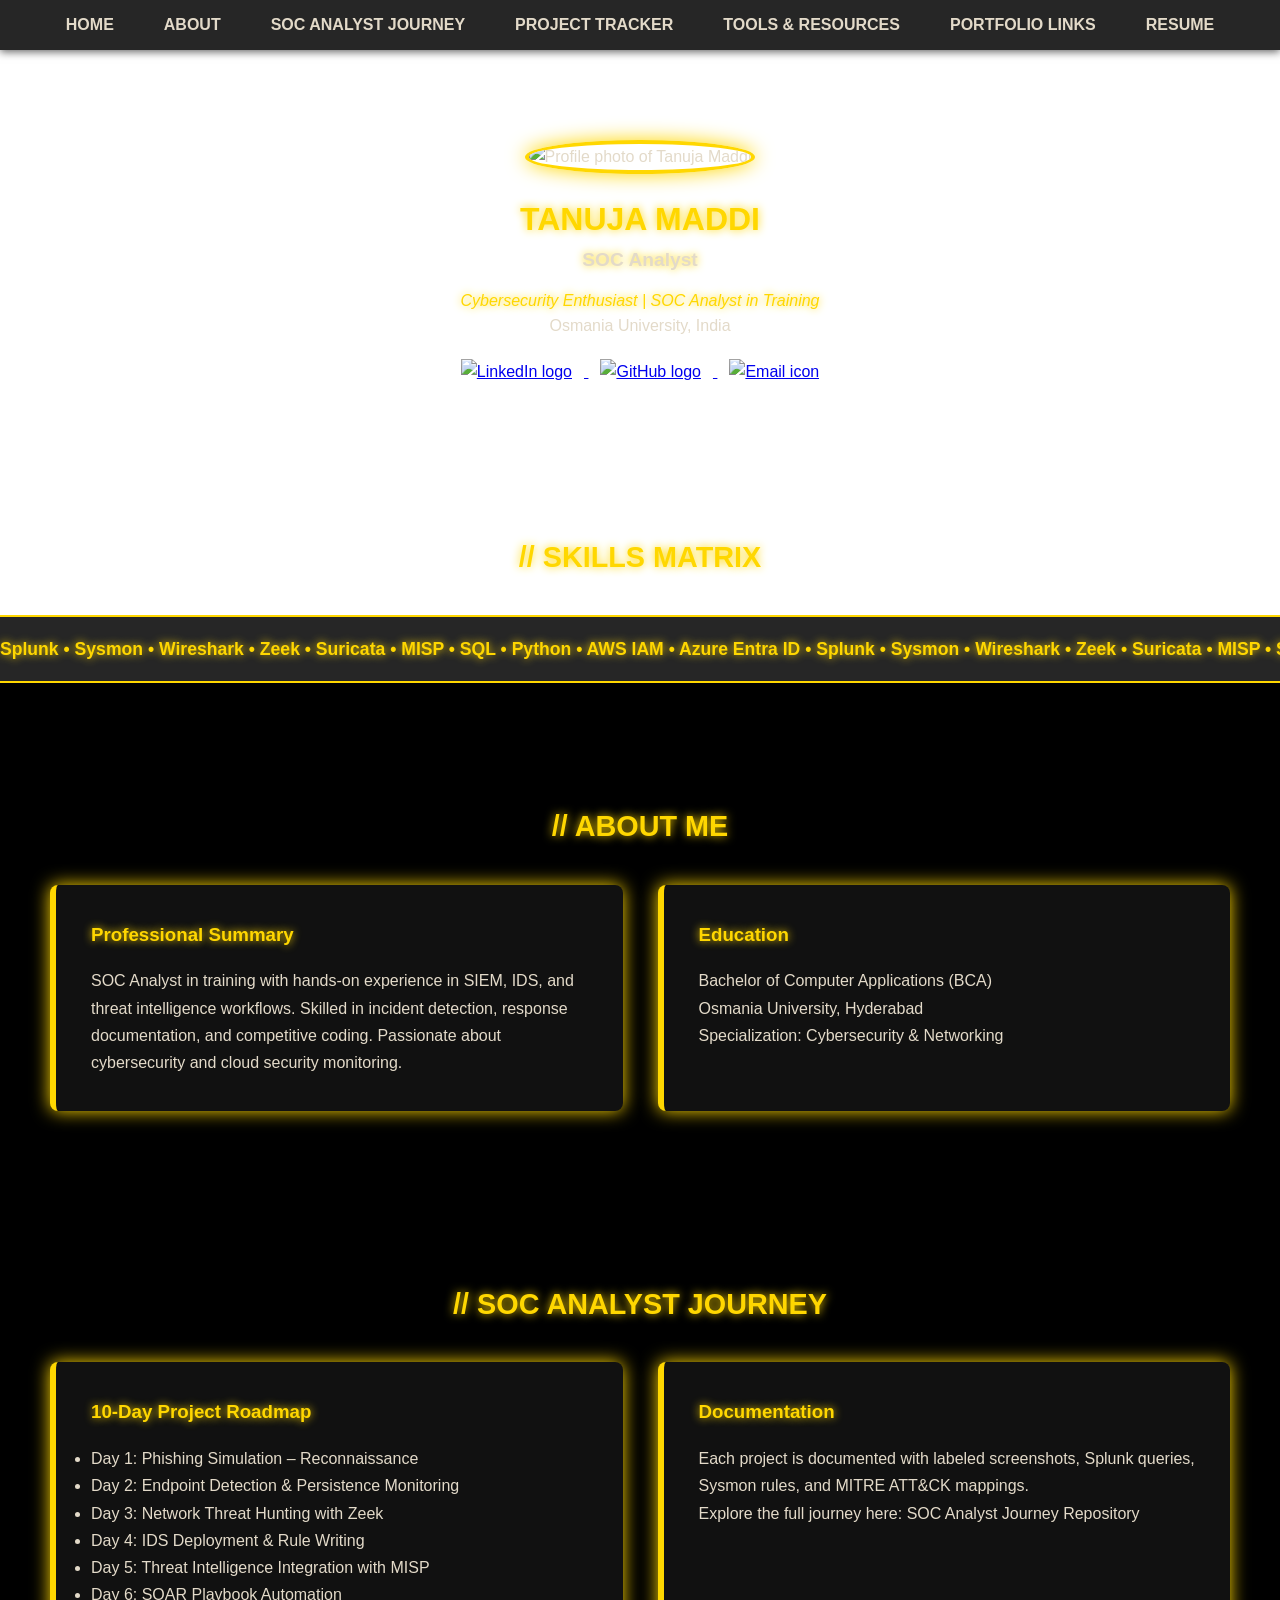
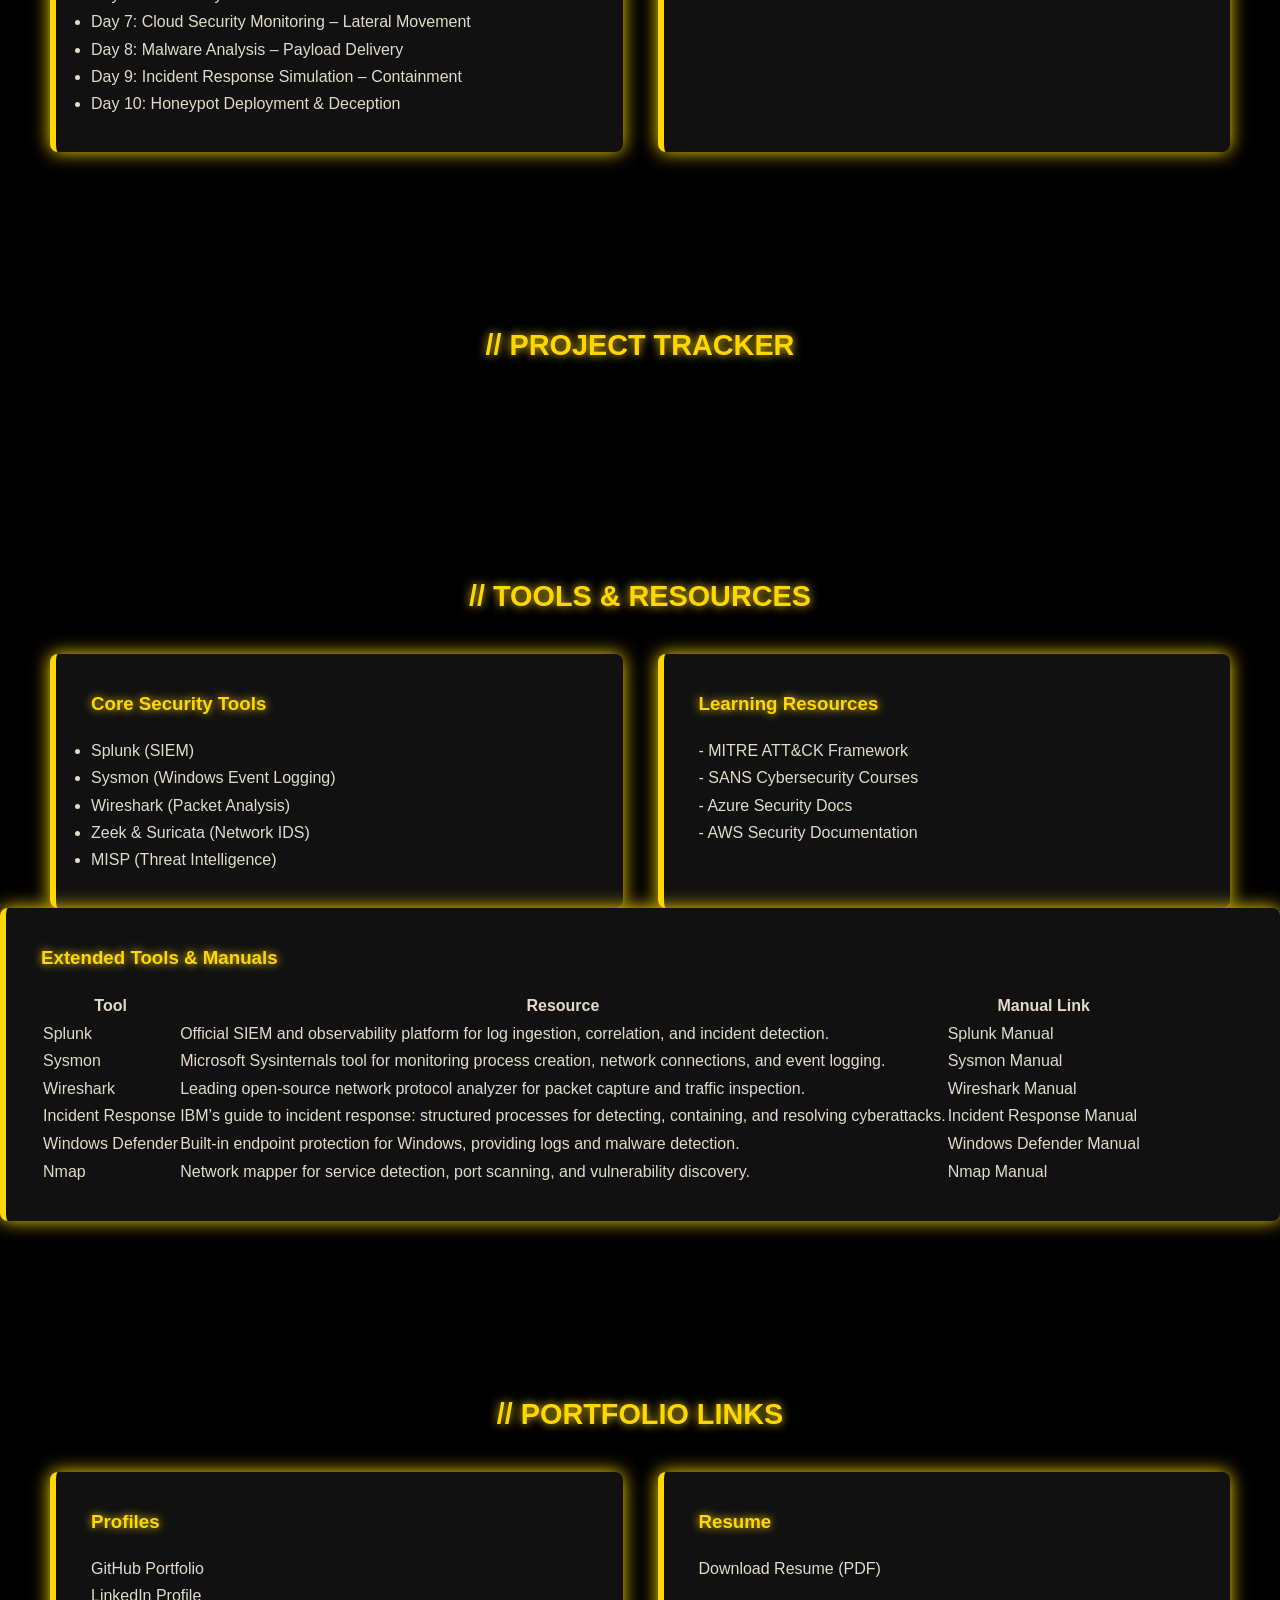
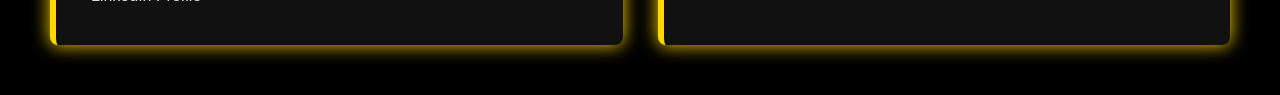
==== index.html @ 49b86548 "Revise tools section and enhance typewriter effect Updated the tools section with new content and im" ====
<!DOCTYPE html>
<html lang="en">
<head>
  <meta charset="UTF-8">
  <title>Tanuja Maddi | SOC Analyst</title>
  <link rel="stylesheet" href="style.css">
</head>

<body>

  <!-- Navigation -->
  <nav>
    <ul>
      <li><a href="#home">HOME</a></li>
      <li><a href="#about">ABOUT</a></li>
      <li><a href="#journey">SOC ANALYST JOURNEY</a></li>
      <li><a href="#projects">PROJECT TRACKER</a></li>
      <li><a href="#tools">TOOLS & RESOURCES</a></li>
      <li><a href="#links">PORTFOLIO LINKS</a></li>
      <li><a href="resume.pdf" target="_blank">RESUME</a></li>
    </ul>
  </nav>

  <!-- Hero / Home Section -->
  <header id="home">
    <div class="hero">
      <img src="profile.jpg" alt="Profile photo of Tanuja Maddi" class="profile-img">
      <h1>TANUJA MADDI</h1>
      <h2 class="typewriter" id="role"></h2>
      <p class="tagline">Cybersecurity Enthusiast | SOC Analyst in Training</p>
      <p>Osmania University, India</p>
      <div class="connect">
        <a href="https://linkedin.com/in/tanuja-reddy-03aa7b38a" target="_blank">
          <img src="linkedin.png" alt="LinkedIn logo" class="icon">
        </a>
        <a href="https://github.com/LetsLearn-08" target="_blank">
          <img src="github.png" alt="GitHub logo" class="icon">
        </a>
        <a href="mailto:madditanujareddy@gmail.com">
          <img src="email.png" alt="Email icon" class="icon">
        </a>
      </div>
    </div>
  </header>

  <!-- Skills News Ticker -->
  <section id="skills">
    <h2>// SKILLS MATRIX</h2>
    <div class="skills-ticker">
      <div class="ticker-content" id="ticker">
        <span>Splunk • Sysmon • Wireshark • Zeek • Suricata • MISP • SQL • Python • AWS IAM • Azure Entra ID • </span>
        <span>Splunk • Sysmon • Wireshark • Zeek • Suricata • MISP • SQL • Python • AWS IAM • Azure Entra ID • </span>
      </div>
    </div>
  </section>

  <!-- About Section -->
  <section id="about">
    <h2>// ABOUT ME</h2>
    <div class="about-grid">
      <div class="about-card">
        <h3>Professional Summary</h3>
        <p>
          SOC Analyst in training with hands-on experience in SIEM, IDS, and threat intelligence workflows. 
          Skilled in incident detection, response documentation, and competitive coding. 
          Passionate about cybersecurity and cloud security monitoring.
        </p>
      </div>
      <div class="about-card">
        <h3>Education</h3>
        <p>
          Bachelor of Computer Applications (BCA)<br>
          Osmania University, Hyderabad<br>
          Specialization: Cybersecurity & Networking
        </p>
      </div>
    </div>
  </section>

  <!-- SOC Analyst Journey -->
  <section id="journey">
    <h2>// SOC ANALYST JOURNEY</h2>
    <div class="about-grid">
      <div class="about-card">
        <h3>10-Day Project Roadmap</h3>
        <ul>
          <li>Day 1: Phishing Simulation – Reconnaissance</li>
          <li>Day 2: Endpoint Detection & Persistence Monitoring</li>
          <li>Day 3: Network Threat Hunting with Zeek</li>
          <li>Day 4: IDS Deployment & Rule Writing</li>
          <li>Day 5: Threat Intelligence Integration with MISP</li>
          <li>Day 6: SOAR Playbook Automation</li>
          <li>Day 7: Cloud Security Monitoring – Lateral Movement</li>
          <li>Day 8: Malware Analysis – Payload Delivery</li>
          <li>Day 9: Incident Response Simulation – Containment</li>
          <li>Day 10: Honeypot Deployment & Deception</li>
        </ul>
      </div>
      <div class="about-card">
        <h3>Documentation</h3>
        <p>
          Each project is documented with labeled screenshots, Splunk queries, Sysmon rules, and MITRE ATT&CK mappings.<br>
          Explore the full journey here:  
          <a href="https://github.com/LetsLearn-08/soc-analyst-journey" target="_blank">SOC Analyst Journey Repository</a>
        </p>
      </div>
    </div>
  </section>

  <!-- Projects Section -->
  <section id="projects">
    <h2>// PROJECT TRACKER</h2>
    <!-- Project cards here (already correct in your version) -->
  </section>

  <section id="tools">
  <h2>// TOOLS & RESOURCES</h2>
  <div class="about-grid">
    <div class="about-card">
      <h3>Core Security Tools</h3>
      <ul>
        <li>Splunk (SIEM)</li>
        <li>Sysmon (Windows Event Logging)</li>
        <li>Wireshark (Packet Analysis)</li>
        <li>Zeek & Suricata (Network IDS)</li>
        <li>MISP (Threat Intelligence)</li>
      </ul>
    </div>
    <div class="about-card">
      <h3>Learning Resources</h3>
      <p>
        - <a href="https://attack.mitre.org/" target="_blank">MITRE ATT&CK Framework</a><br>
        - <a href="https://www.sans.org/cyber-security-courses/" target="_blank">SANS Cybersecurity Courses</a><br>
        - <a href="https://learn.microsoft.com/en-us/azure/security/" target="_blank">Azure Security Docs</a><br>
        - <a href="https://docs.aws.amazon.com/security/" target="_blank">AWS Security Documentation</a>
      </p>
    </div>
  </div>

  <!-- Extended Tools Table -->
  <div class="about-card">
    <h3>Extended Tools & Manuals</h3>
    <table class="tools-table">
      <thead>
        <tr>
          <th>Tool</th>
          <th>Resource</th>
          <th>Manual Link</th>
        </tr>
      </thead>
      <tbody>
        <tr>
          <td><a href="https://www.splunk.com/" target="_blank">Splunk</a></td>
          <td>Official SIEM and observability platform for log ingestion, correlation, and incident detection.</td>
          <td><a href="Splunk_Manual.md" target="_blank">Splunk Manual</a></td>
        </tr>
        <tr>
          <td><a href="https://learn.microsoft.com/en-us/sysinternals/downloads/sysmon" target="_blank">Sysmon</a></td>
          <td>Microsoft Sysinternals tool for monitoring process creation, network connections, and event logging.</td>
          <td><a href="Sysmon_Manual.md" target="_blank">Sysmon Manual</a></td>
        </tr>
        <tr>
          <td><a href="https://www.wireshark.org/" target="_blank">Wireshark</a></td>
          <td>Leading open-source network protocol analyzer for packet capture and traffic inspection.</td>
          <td><a href="Wireshark_Manual.md" target="_blank">Wireshark Manual</a></td>
        </tr>
        <tr>
          <td><a href="https://www.ibm.com/topics/incident-response" target="_blank">Incident Response</a></td>
          <td>IBM’s guide to incident response: structured processes for detecting, containing, and resolving cyberattacks.</td>
          <td><a href="INCIDENT-RESPOND-LABSETUP-MANUAL.md" target="_blank">Incident Response Manual</a></td>
        </tr>
        <tr>
          <td><a href="https://learn.microsoft.com/en-us/windows/security/threat-protection/windows-defender-antivirus/" target="_blank">Windows Defender</a></td>
          <td>Built-in endpoint protection for Windows, providing logs and malware detection.</td>
          <td><a href="docs/WindowsDefender_Manual.md" target="_blank">Windows Defender Manual</a></td>
        </tr>
        <tr>
          <td><a href="https://nmap.org/" target="_blank">Nmap</a></td>
          <td>Network mapper for service detection, port scanning, and vulnerability discovery.</td>
          <td><a href="docs/Nmap_Manual.md" target="_blank">Nmap Manual</a></td>
        </tr>
      </tbody>
    </table>
  </div>
</section>

  <!-- Portfolio Links -->
  <section id="links">
    <h2>// PORTFOLIO LINKS</h2>
    <div class="about-grid">
      <div class="about-card">
        <h3>Profiles</h3>
        <p>
          <a href="https://github.com/LetsLearn-08?tab=repositories" target="_blank">GitHub Portfolio</a><br>
          <a href="https://www.linkedin.com/in/tanuja-reddy-03aa7b38a" target="_blank">LinkedIn Profile</a>
        </p>
      </div>
      <div class="about-card">
        <h3>Resume</h3>
        <p>
          <a href="resume.pdf" target="_blank">Download Resume (PDF)</a>
        </p>
      </div>
    </div>
  </section>

 
<script>
  // Typewriter effect cycling between multiple roles
  const roles = ["SOC Analyst", "Security Analyst"];
  let roleIndex = 0;
  let charIndex = 0;
  const speed = 150; // typing speed in ms
  const eraseSpeed = 80; // erasing speed
  const delayBetweenRoles = 1200; // pause before erasing

  function typeWriter() {
    const roleElement = document.getElementById("role");
    const currentRole = roles[roleIndex];

    if (charIndex < currentRole.length) {
      roleElement.innerHTML += currentRole.charAt(charIndex);
      charIndex++;
      setTimeout(typeWriter, speed);
    } else {
      setTimeout(eraseText, delayBetweenRoles);
    }
  }

  function eraseText() {
    const roleElement = document.getElementById("role");
    const currentRole = roles[roleIndex];

    if (charIndex > 0) {
      roleElement.innerHTML = currentRole.substring(0, charIndex - 1);
      charIndex--;
      setTimeout(eraseText, eraseSpeed);
    } else {
      roleIndex = (roleIndex + 1) % roles.length; // move to next role
      setTimeout(typeWriter, speed);
    }
  }

  window.onload = typeWriter;
</script>

</body>

</html>
---- style.css ----
/* General Reset */
* {
  margin: 0;
  padding: 0;
  box-sizing: border-box;
}

body {
  font-family: 'Poppins', sans-serif;
  background: url('background.png') no-repeat center center fixed;
  background-size: cover;
  color: #E3DAC9; /* silver-white */
  line-height: 1.6;
}

/* Navigation */
nav {
  background-color: rgba(0,0,0,0.85);
  padding: 12px 0;
  position: fixed;
  width: 100%;
  top: 0;
  z-index: 1000;
  box-shadow: 0 2px 8px rgba(0,0,0,0.6);
}

nav ul {
  list-style: none;
  display: flex;
  justify-content: center;
}

nav ul li {
  margin: 0 25px;
}

nav ul li a {
  color: #E3DAC9; /* silver-white links */
  text-decoration: none;
  font-weight: 600;
  transition: color 0.3s, transform 0.3s, text-shadow 0.3s;
}

nav ul li a.active,
nav ul li a:hover {
  color: #FFD700; /* radiant white-gold */
  text-shadow: 0 0 8px #FFD700;
  transform: scale(1.1);
}

/* Buttons */
.btn {
  display: inline-block;
  padding: 12px 24px;
  margin: 10px;
  background-color: #000;
  color: #FFD700; /* white-gold text */
  font-weight: bold;
  text-decoration: none;
  border-radius: 6px;
  transition: all 0.3s ease;
  box-shadow: 0 0 10px rgba(255,215,0,0.6);
}

.btn:hover {
  background-color: #111;
  color: #FFFFFF;
  box-shadow: 0 0 20px #FFD700;
  transform: translateY(-3px);
}

/* Hero Section */
.hero {
  text-align: center;
  padding: 140px 20px 80px;
  animation: fadeIn 1.5s ease-in-out;
}

.profile-img {
  width: 160px;
  border-radius: 50%;
  border: 4px solid #FFD700;
  box-shadow: 0 0 20px #FFD700;
  animation: float 4s ease-in-out infinite;
}

.hero h1 {
  color: #FFD700;
  text-shadow: 0 0 10px #FFD700;
  margin-top: 20px;
}

.typewriter {
  color: #E3DAC9;
  font-size: 1.2em;
  text-shadow: 0 0 8px #FFD700;
}

.tagline {
  font-style: italic;
  color: #FFD700;
  margin-top: 12px;
  text-shadow: 0 0 8px #FFD700;
  animation: fadeInUp 1.2s ease forwards;
}

.connect {
  margin-top: 20px;
}

.connect .icon {
  width: 32px;
  margin: 0 12px;
  transition: transform 0.3s, filter 0.3s;
}

.connect .icon:hover {
  transform: scale(1.3);
  filter: drop-shadow(0 0 8px #FFD700);
}

/* Section Headings */
section h2 {
  color: #FFD700;
  text-align: center;
  margin: 70px 0 35px;
  font-size: 1.8em;
  text-shadow: 0 0 10px #FFD700;
  animation: fadeInDown 1s ease forwards;
}

/* Skills Matrix - News Headline Flow */
.skills-ticker {
  overflow: hidden;
  background-color: rgba(0,0,0,0.85);
  padding: 18px 0;
  border-top: 2px solid #FFD700;
  border-bottom: 2px solid #FFD700;
}

.ticker-content {
  display: inline-block;
  white-space: nowrap;
  font-weight: bold;
  font-size: 1.1em;
  color: #FFD700;
  text-shadow: 0 0 8px #FFD700;
  will-change: transform;
}

/* Section Backgrounds */
#about, #journey, #projects, #tools, #links {
  background-color: #000; /* black panels */
  padding: 50px 0;
}

/* Cards */
.about-grid {
  display: grid;
  grid-template-columns: 1fr 1fr;
  gap: 35px;
  padding: 0 50px;
}

.about-card {
  background-color: #111;
  padding: 35px;
  border-left: 6px solid #FFD700;
  border-radius: 8px;
  box-shadow: 0 0 18px #FFD700;
  animation: fadeInUp 1.2s ease forwards;
}

.about-card h3 {
  color: #FFD700;
  margin-bottom: 18px;
  text-shadow: 0 0 8px #FFD700;
}

.about-card p,
.about-card ul {
  color: #E3DAC9;
  line-height: 1.7;
}

.about-card a {
  color: #E3DAC9; /* silver-white links */
  text-decoration: none;
  transition: color 0.3s, text-shadow 0.3s;
}

.about-card a:hover {
  color: #FFD700;
  text-shadow: 0 0 8px #FFD700;
}

/* Animations */
@keyframes fadeIn {
  from { opacity: 0; }
  to { opacity: 1; }
}

@keyframes fadeInUp {
  from { opacity: 0; transform: translateY(30px); }
  to { opacity: 1; transform: translateY(0); }
}

@keyframes fadeInDown {
  from { opacity: 0; transform: translateY(-30px); }
  to { opacity: 1; transform: translateY(0); }
}

@keyframes float {
  0% { transform: translateY(0); }
  50% { transform: translateY(-12px); }
  100% { transform: translateY(0); }
}
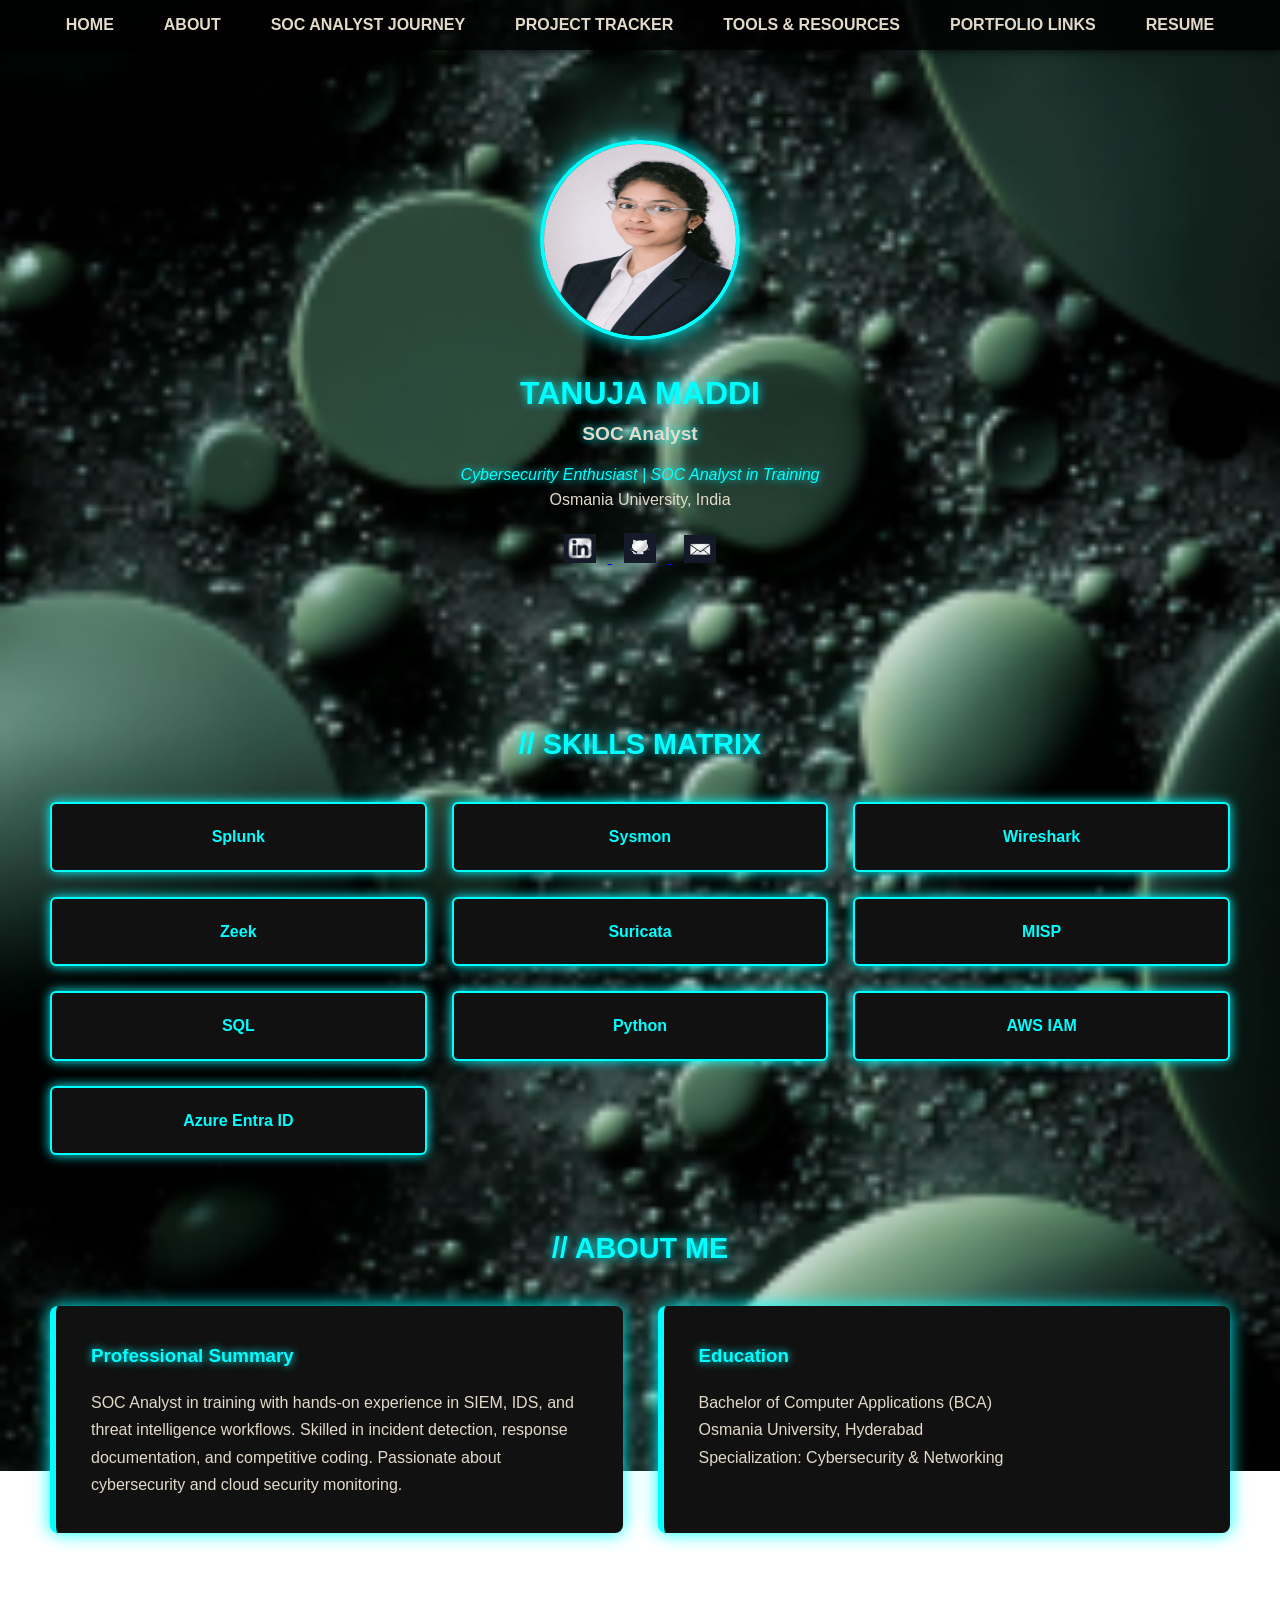
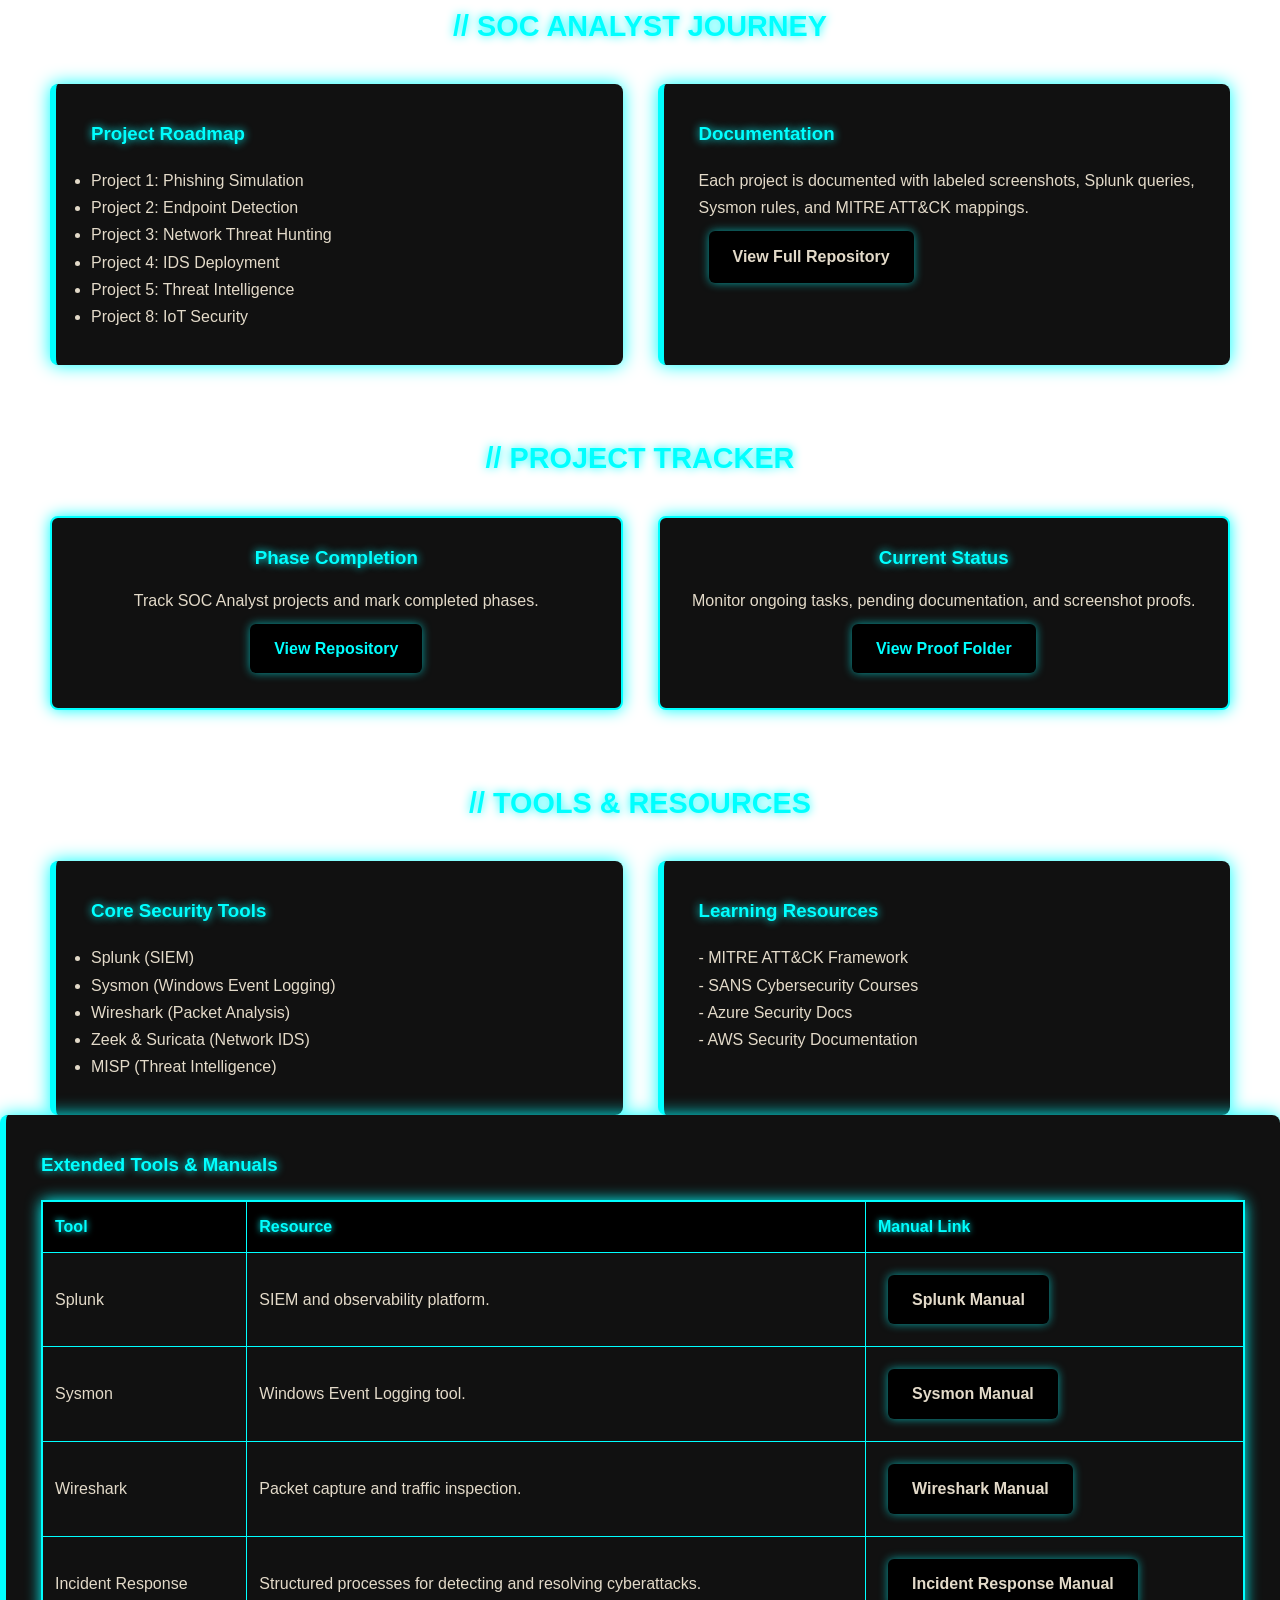
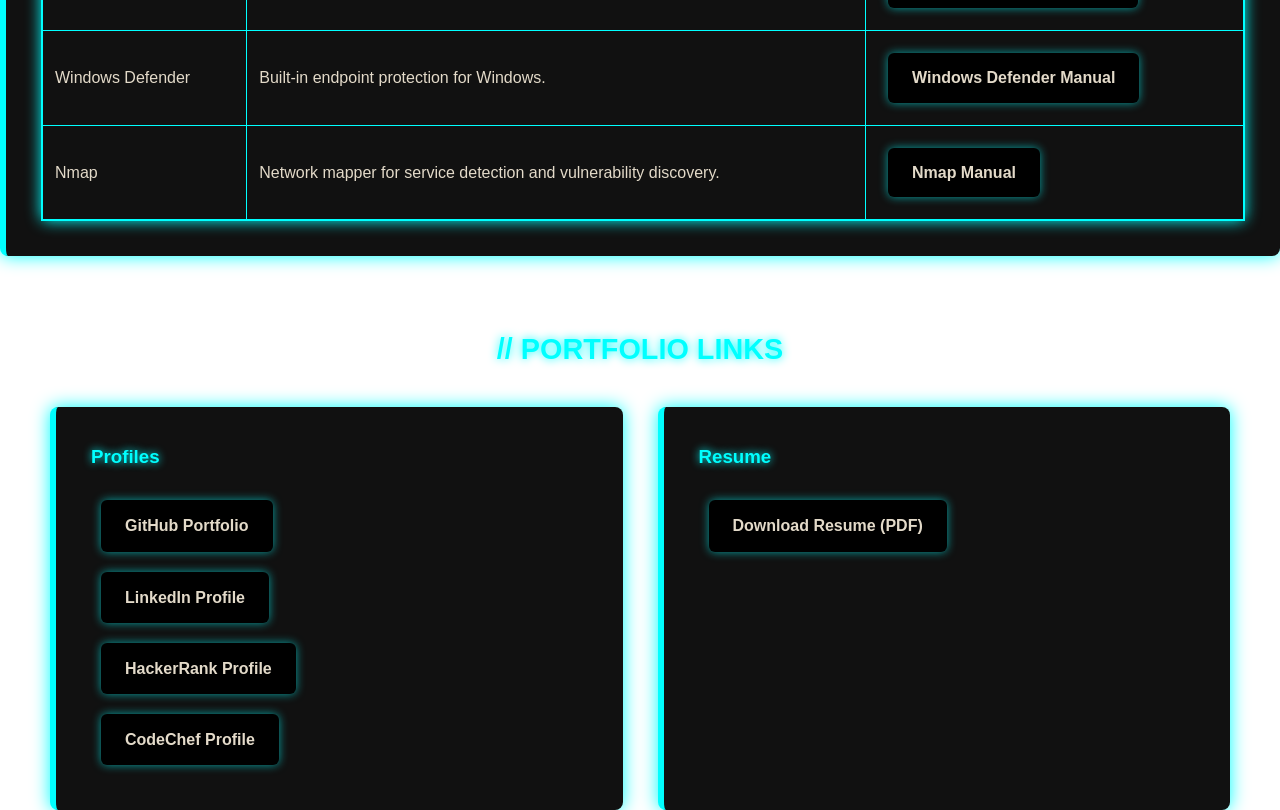
==== commit 27c7881b: "Update index.html" ====
--- a/index.html
+++ b/index.html
@@ -43,14 +43,20 @@
     </div>
   </header>
 
-  <!-- Skills News Ticker -->
+  <!-- Skills Matrix -->
   <section id="skills">
     <h2>// SKILLS MATRIX</h2>
-    <div class="skills-ticker">
-      <div class="ticker-content" id="ticker">
-        <span>Splunk • Sysmon • Wireshark • Zeek • Suricata • MISP • SQL • Python • AWS IAM • Azure Entra ID • </span>
-        <span>Splunk • Sysmon • Wireshark • Zeek • Suricata • MISP • SQL • Python • AWS IAM • Azure Entra ID • </span>
-      </div>
+    <div class="skills-grid">
+      <div class="skill-box">Splunk</div>
+      <div class="skill-box">Sysmon</div>
+      <div class="skill-box">Wireshark</div>
+      <div class="skill-box">Zeek</div>
+      <div class="skill-box">Suricata</div>
+      <div class="skill-box">MISP</div>
+      <div class="skill-box">SQL</div>
+      <div class="skill-box">Python</div>
+      <div class="skill-box">AWS IAM</div>
+      <div class="skill-box">Azure Entra ID</div>
     </div>
   </section>
 
@@ -82,141 +88,147 @@
     <h2>// SOC ANALYST JOURNEY</h2>
     <div class="about-grid">
       <div class="about-card">
-        <h3>10-Day Project Roadmap</h3>
+        <h3>Project Roadmap</h3>
         <ul>
-          <li>Day 1: Phishing Simulation – Reconnaissance</li>
-          <li>Day 2: Endpoint Detection & Persistence Monitoring</li>
-          <li>Day 3: Network Threat Hunting with Zeek</li>
-          <li>Day 4: IDS Deployment & Rule Writing</li>
-          <li>Day 5: Threat Intelligence Integration with MISP</li>
-          <li>Day 6: SOAR Playbook Automation</li>
-          <li>Day 7: Cloud Security Monitoring – Lateral Movement</li>
-          <li>Day 8: Malware Analysis – Payload Delivery</li>
-          <li>Day 9: Incident Response Simulation – Containment</li>
-          <li>Day 10: Honeypot Deployment & Deception</li>
+          <li><a href="https://github.com/LetsLearn-08/soc-analyst-journey/blob/main/project1_phishing.md" target="_blank">Project 1: Phishing Simulation</a></li>
+          <li><a href="https://github.com/LetsLearn-08/soc-analyst-journey/blob/main/project2_sysmon.md" target="_blank">Project 2: Endpoint Detection</a></li>
+          <li><a href="https://github.com/LetsLearn-08/soc-analyst-journey/blob/main/projects/project3_zeek.md" target="_blank">Project 3: Network Threat Hunting</a></li>
+          <li><a href="https://github.com/LetsLearn-08/soc-analyst-journey/blob/main/projects/project4_ids.md" target="_blank">Project 4: IDS Deployment</a></li>
+          <li><a href="https://github.com/LetsLearn-08/soc-analyst-journey/blob/main/projects/project5_threatintel.md" target="_blank">Project 5: Threat Intelligence</a></li>
+          <li><a href="https://github.com/LetsLearn-08/soc-analyst-journey/blob/main/projects/project8_iot.md" target="_blank">Project 8: IoT Security</a></li>
         </ul>
       </div>
       <div class="about-card">
         <h3>Documentation</h3>
         <p>
           Each project is documented with labeled screenshots, Splunk queries, Sysmon rules, and MITRE ATT&CK mappings.<br>
-          Explore the full journey here:  
-          <a href="https://github.com/LetsLearn-08/soc-analyst-journey" target="_blank">SOC Analyst Journey Repository</a>
-        </p>
-      </div>
-    </div>
-  </section>
-
-  <!-- Projects Section -->
+          <a href="https://github.com/LetsLearn-08/soc-analyst-journey" target="_blank" class="btn">View Full Repository</a>
+        </p>
+      </div>
+    </div>
+  </section>
+
+  <!-- Project Tracker -->
   <section id="projects">
     <h2>// PROJECT TRACKER</h2>
-    <!-- Project cards here (already correct in your version) -->
-  </section>
-
+    <div class="project-grid">
+      <div class="project-card">
+        <h3>Phase Completion</h3>
+        <p>Track SOC Analyst projects and mark completed phases.</p>
+        <a href="https://github.com/LetsLearn-08/soc-analyst-journey" target="_blank" class="btn">View Repository</a>
+      </div>
+      <div class="project-card">
+        <h3>Current Status</h3>
+        <p>Monitor ongoing tasks, pending documentation, and screenshot proofs.</p>
+        <a href="https://github.com/LetsLearn-08/soc-analyst-journey/tree/main/proof" target="_blank" class="btn">View Proof Folder</a>
+      </div>
+    </div>
+  </section>
+
+  <!-- Tools & Resources -->
   <section id="tools">
-  <h2>// TOOLS & RESOURCES</h2>
+    <h2>// TOOLS & RESOURCES</h2>
+    <div class="about-grid">
+      <div class="about-card">
+        <h3>Core Security Tools</h3>
+        <ul>
+          <li>Splunk (SIEM)</li>
+          <li>Sysmon (Windows Event Logging)</li>
+          <li>Wireshark (Packet Analysis)</li>
+          <li>Zeek & Suricata (Network IDS)</li>
+          <li>MISP (Threat Intelligence)</li>
+        </ul>
+      </div>
+      <div class="about-card">
+        <h3>Learning Resources</h3>
+        <p>
+          - <a href="https://attack.mitre.org/" target="_blank">MITRE ATT&CK Framework</a><br>
+          - <a href="https://www.sans.org/cyber-security-courses/" target="_blank">SANS Cybersecurity Courses</a><br>
+          - <a href="https://learn.microsoft.com/en-us/azure/security/" target="_blank">Azure Security Docs</a><br>
+          - <a href="https://docs.aws.amazon.com/security/" target="_blank">AWS Security Documentation</a>
+        </p>
+      </div>
+    </div>
+
+    <!-- Extended Tools Table -->
+    <div class="about-card">
+  <h3>Extended Tools & Manuals</h3>
+  <table class="tools-table">
+    <thead>
+      <tr>
+        <th>Tool</th>
+        <th>Resource</th>
+        <th>Manual Link</th>
+      </tr>
+    </thead>
+    <tbody>
+      <tr>
+        <td><a href="https://www.splunk.com/" target="_blank">Splunk</a></td>
+        <td>SIEM and observability platform.</td>
+        <td><a href="Splunk_Manual.md" target="_blank" class="btn">Splunk Manual</a></td>
+      </tr>
+      <tr>
+        <td><a href="https://learn.microsoft.com/en-us/sysinternals/downloads/sysmon" target="_blank">Sysmon</a></td>
+        <td>Windows Event Logging tool.</td>
+        <td><a href="Sysmon_Manual.md" target="_blank" class="btn">Sysmon Manual</a></td>
+      </tr>
+      <tr>
+        <td><a href="https://www.wireshark.org/" target="_blank">Wireshark</a></td>
+        <td>Packet capture and traffic inspection.</td>
+        <td><a href="Wireshark_Manual.md" target="_blank" class="btn">Wireshark Manual</a></td>
+      </tr>
+      <tr>
+        <td><a href="https://www.ibm.com/topics/incident-response" target="_blank">Incident Response</a></td>
+        <td>Structured processes for detecting and resolving cyberattacks.</td>
+        <td><a href="INCIDENT-RESPOND-LABSETUP-MANUAL.md" target="_blank" class="btn">Incident Response Manual</a></td>
+      </tr>
+      <tr>
+        <td><a href="https://learn.microsoft.com/en-us/windows/security/threat-protection/windows-defender-antivirus/" target="_blank">Windows Defender</a></td>
+        <td>Built-in endpoint protection for Windows.</td>
+        <td><a href="docs/WindowsDefender_Manual.md" target="_blank" class="btn">Windows Defender Manual</a></td>
+      </tr>
+      <tr>
+        <td><a href="https://nmap.org/" target="_blank">Nmap</a></td>
+        <td>Network mapper for service detection and vulnerability discovery.</td>
+        <td><a href="docs/Nmap_Manual.md" target="_blank" class="btn">Nmap Manual</a></td>
+      </tr>
+    </tbody>
+  </table>
+</div>
+
+<section id="links">
+  <h2>// PORTFOLIO LINKS</h2>
   <div class="about-grid">
     <div class="about-card">
-      <h3>Core Security Tools</h3>
-      <ul>
-        <li>Splunk (SIEM)</li>
-        <li>Sysmon (Windows Event Logging)</li>
-        <li>Wireshark (Packet Analysis)</li>
-        <li>Zeek & Suricata (Network IDS)</li>
-        <li>MISP (Threat Intelligence)</li>
-      </ul>
+      <h3>Profiles</h3>
+      <p>
+        <a href="https://github.com/LetsLearn-08?tab=repositories" target="_blank" class="btn">GitHub Portfolio</a><br>
+        <a href="https://www.linkedin.com/in/tanuja-reddy-03aa7b38a" target="_blank" class="btn">LinkedIn Profile</a><br>
+        <a href="https://www.hackerrank.com/madditanujareddy" target="_blank" class="btn">HackerRank Profile</a><br>
+        <a href="https://www.codechef.com/users/tanuja_08" target="_blank" class="btn">CodeChef Profile</a>
+      </p>
     </div>
     <div class="about-card">
-      <h3>Learning Resources</h3>
+      <h3>Resume</h3>
       <p>
-        - <a href="https://attack.mitre.org/" target="_blank">MITRE ATT&CK Framework</a><br>
-        - <a href="https://www.sans.org/cyber-security-courses/" target="_blank">SANS Cybersecurity Courses</a><br>
-        - <a href="https://learn.microsoft.com/en-us/azure/security/" target="_blank">Azure Security Docs</a><br>
-        - <a href="https://docs.aws.amazon.com/security/" target="_blank">AWS Security Documentation</a>
+        <a href="resume.pdf" target="_blank" class="btn">Download Resume (PDF)</a>
       </p>
     </div>
-  </div>
-
-  <!-- Extended Tools Table -->
-  <div class="about-card">
-    <h3>Extended Tools & Manuals</h3>
-    <table class="tools-table">
-      <thead>
-        <tr>
-          <th>Tool</th>
-          <th>Resource</th>
-          <th>Manual Link</th>
-        </tr>
-      </thead>
-      <tbody>
-        <tr>
-          <td><a href="https://www.splunk.com/" target="_blank">Splunk</a></td>
-          <td>Official SIEM and observability platform for log ingestion, correlation, and incident detection.</td>
-          <td><a href="Splunk_Manual.md" target="_blank">Splunk Manual</a></td>
-        </tr>
-        <tr>
-          <td><a href="https://learn.microsoft.com/en-us/sysinternals/downloads/sysmon" target="_blank">Sysmon</a></td>
-          <td>Microsoft Sysinternals tool for monitoring process creation, network connections, and event logging.</td>
-          <td><a href="Sysmon_Manual.md" target="_blank">Sysmon Manual</a></td>
-        </tr>
-        <tr>
-          <td><a href="https://www.wireshark.org/" target="_blank">Wireshark</a></td>
-          <td>Leading open-source network protocol analyzer for packet capture and traffic inspection.</td>
-          <td><a href="Wireshark_Manual.md" target="_blank">Wireshark Manual</a></td>
-        </tr>
-        <tr>
-          <td><a href="https://www.ibm.com/topics/incident-response" target="_blank">Incident Response</a></td>
-          <td>IBM’s guide to incident response: structured processes for detecting, containing, and resolving cyberattacks.</td>
-          <td><a href="INCIDENT-RESPOND-LABSETUP-MANUAL.md" target="_blank">Incident Response Manual</a></td>
-        </tr>
-        <tr>
-          <td><a href="https://learn.microsoft.com/en-us/windows/security/threat-protection/windows-defender-antivirus/" target="_blank">Windows Defender</a></td>
-          <td>Built-in endpoint protection for Windows, providing logs and malware detection.</td>
-          <td><a href="docs/WindowsDefender_Manual.md" target="_blank">Windows Defender Manual</a></td>
-        </tr>
-        <tr>
-          <td><a href="https://nmap.org/" target="_blank">Nmap</a></td>
-          <td>Network mapper for service detection, port scanning, and vulnerability discovery.</td>
-          <td><a href="docs/Nmap_Manual.md" target="_blank">Nmap Manual</a></td>
-        </tr>
-      </tbody>
-    </table>
   </div>
 </section>
-
-  <!-- Portfolio Links -->
-  <section id="links">
-    <h2>// PORTFOLIO LINKS</h2>
-    <div class="about-grid">
-      <div class="about-card">
-        <h3>Profiles</h3>
-        <p>
-          <a href="https://github.com/LetsLearn-08?tab=repositories" target="_blank">GitHub Portfolio</a><br>
-          <a href="https://www.linkedin.com/in/tanuja-reddy-03aa7b38a" target="_blank">LinkedIn Profile</a>
-        </p>
-      </div>
-      <div class="about-card">
-        <h3>Resume</h3>
-        <p>
-          <a href="resume.pdf" target="_blank">Download Resume (PDF)</a>
-        </p>
-      </div>
-    </div>
-  </section>
-
- 
 <script>
-  // Typewriter effect cycling between multiple roles
-  const roles = ["SOC Analyst", "Security Analyst"];
+  const roles = ["SOC Analyst", "Security Analyst", "Threat Hunter"];
   let roleIndex = 0;
   let charIndex = 0;
-  const speed = 150; // typing speed in ms
-  const eraseSpeed = 80; // erasing speed
+  const speed = 150;       // typing speed in ms
+  const eraseSpeed = 80;   // erasing speed in ms
   const delayBetweenRoles = 1200; // pause before erasing
 
   function typeWriter() {
     const roleElement = document.getElementById("role");
     const currentRole = roles[roleIndex];
+
+    if (charIndex === 0) roleElement.innerHTML = ""; // clear before typing
 
     if (charIndex < currentRole.length) {
       roleElement.innerHTML += currentRole.charAt(charIndex);
@@ -241,9 +253,7 @@
     }
   }
 
-  window.onload = typeWriter;
+  document.addEventListener("DOMContentLoaded", typeWriter);
 </script>
-
 </body>
-
 </html>
--- a/style.css
+++ b/style.css
@@ -5,11 +5,12 @@
   box-sizing: border-box;
 }
 
+/* Body */
 body {
   font-family: 'Poppins', sans-serif;
   background: url('background.png') no-repeat center center fixed;
   background-size: cover;
-  color: #E3DAC9; /* silver-white */
+  color: #E3DAC9;
   line-height: 1.6;
 }
 
@@ -23,29 +24,206 @@
   z-index: 1000;
   box-shadow: 0 2px 8px rgba(0,0,0,0.6);
 }
-
 nav ul {
   list-style: none;
   display: flex;
   justify-content: center;
 }
-
-nav ul li {
-  margin: 0 25px;
-}
-
+nav ul li { margin: 0 25px; }
 nav ul li a {
-  color: #E3DAC9; /* silver-white links */
+  color: #E3DAC9;
   text-decoration: none;
   font-weight: 600;
   transition: color 0.3s, transform 0.3s, text-shadow 0.3s;
 }
-
 nav ul li a.active,
 nav ul li a:hover {
-  color: #FFD700; /* radiant white-gold */
-  text-shadow: 0 0 8px #FFD700;
+  color: #00FFFF;
+  text-shadow: 0 0 8px #00FFFF;
   transform: scale(1.1);
+}
+
+/* Hero Section */
+.hero {
+  text-align: center;
+  padding: 140px 20px 80px;
+  animation: fadeIn 1.5s ease-in-out;
+}
+.profile-img {
+  width: 200px;
+  height: 200px;
+  border-radius: 50%; /* perfect circle */
+  border: 4px solid #00FFFF;
+  box-shadow: 0 0 20px #00FFFF;
+  animation: float 4s ease-in-out infinite;
+}
+.hero h1 {
+  color: #00FFFF;
+  text-shadow: 0 0 10px #00FFFF;
+  margin-top: 20px;
+}
+.typewriter {
+  color: #E3DAC9;
+  font-size: 1.2em;
+  text-shadow: 0 0 8px #00FFFF;
+}
+.tagline {
+  font-style: italic;
+  color: #00FFFF;
+  margin-top: 12px;
+  text-shadow: 0 0 8px #00FFFF;
+  animation: fadeInUp 1.2s ease forwards;
+}
+.connect { margin-top: 20px; }
+.connect .icon {
+  width: 32px;
+  margin: 0 12px;
+  transition: transform 0.3s, filter 0.3s;
+}
+.connect .icon:hover {
+  transform: scale(1.3);
+  filter: drop-shadow(0 0 8px #00FFFF);
+}
+
+/* Section Headings */
+section h2 {
+  color: #00FFFF;
+  text-align: center;
+  margin: 70px 0 35px;
+  font-size: 1.8em;
+  text-shadow: 0 0 10px #00FFFF;
+  animation: fadeInDown 1s ease forwards;
+}
+
+/* Skills Matrix Grid */
+.skills-grid {
+  display: grid;
+  grid-template-columns: repeat(3, 1fr);
+  gap: 25px;
+  padding: 0 50px;
+}
+.skill-box {
+  background-color: #111;
+  border: 2px solid #00FFFF;
+  border-radius: 6px;
+  padding: 20px;
+  text-align: center;
+  color: #00FFFF;
+  font-weight: bold;
+  box-shadow: 0 0 12px #00FFFF;
+  transition: transform 0.3s, box-shadow 0.3s;
+}
+.skill-box:hover {
+  transform: scale(1.05);
+  box-shadow: 0 0 20px #00FFFF;
+}
+
+/* Cards */
+.about-grid {
+  display: grid;
+  grid-template-columns: 1fr 1fr;
+  gap: 35px;
+  padding: 0 50px;
+}
+.about-card {
+  background-color: #111;
+  padding: 35px;
+  border-left: 6px solid #00FFFF;
+  border-radius: 8px;
+  box-shadow: 0 0 18px #00FFFF;
+  animation: fadeInUp 1.2s ease forwards, pulseGlow 3s ease-in-out infinite;
+}
+.about-card h3 {
+  color: #00FFFF;
+  margin-bottom: 18px;
+  text-shadow: 0 0 8px #00FFFF;
+}
+.about-card p,
+.about-card ul {
+  color: #E3DAC9;
+  line-height: 1.7;
+}
+.about-card a {
+  color: #E3DAC9;
+  text-decoration: none;
+  transition: color 0.3s, text-shadow 0.3s;
+}
+.about-card a:hover {
+  color: #00FFFF;
+  text-shadow: 0 0 8px #00FFFF;
+}
+
+/* Tools Table */
+.tools-table {
+  width: 100%;
+  border-collapse: collapse;
+  margin-top: 20px;
+  color: #E3DAC9;
+  border: 2px solid #00FFFF;
+  box-shadow: 0 0 15px #00FFFF;
+  border-radius: 6px;
+  animation: pulseGlow 3s ease-in-out infinite;
+}
+.tools-table th, .tools-table td {
+  border: 1px solid #00FFFF;
+  padding: 12px;
+  text-align: left;
+}
+.tools-table th {
+  background-color: #000;
+  color: #00FFFF;
+  text-shadow: 0 0 6px #00FFFF;
+}
+.tools-table tr:nth-child(even) {
+  background-color: #111;
+}
+.tools-table a {
+  color: #E3DAC9;
+  text-decoration: none;
+  transition: color 0.3s, text-shadow 0.3s;
+}
+.tools-table a:hover {
+  color: #00FFFF;
+  text-shadow: 0 0 6px #00FFFF;
+}
+.tools-table tr:hover {
+  background-color: #222;
+  box-shadow: 0 0 12px #00FFFF;
+  transition: 0.3s ease;
+}
+.tools-table tr {
+  opacity: 0;
+  transform: translateY(15px);
+  animation: fadeInUp 0.8s ease forwards;
+}
+.tools-table tr:nth-child(even) { animation-delay: 0.2s; }
+.tools-table tr:nth-child(odd) { animation-delay: 0.4s; }
+
+/* Project Tracker Cards */
+.project-grid {
+  display: grid;
+  grid-template-columns: 1fr 1fr;
+  gap: 35px;
+  padding: 0 50px;
+}
+.project-card {
+  background-color: #111;
+  padding: 25px;
+  border: 2px solid #00FFFF;
+  border-radius: 8px;
+  box-shadow: 0 0 15px #00FFFF;
+  text-align: center;
+  color: #E3DAC9;
+  transition: transform 0.3s, box-shadow 0.3s;
+}
+.project-card h3 {
+  color: #00FFFF;
+  margin-bottom: 15px;
+  text-shadow: 0 0 8px #00FFFF;
+}
+.project-card:hover {
+  transform: scale(1.05);
+  box-shadow: 0 0 25px #00FFFF;
 }
 
 /* Buttons */
@@ -54,144 +232,18 @@
   padding: 12px 24px;
   margin: 10px;
   background-color: #000;
-  color: #FFD700; /* white-gold text */
+  color: #00FFFF;
   font-weight: bold;
   text-decoration: none;
   border-radius: 6px;
   transition: all 0.3s ease;
-  box-shadow: 0 0 10px rgba(255,215,0,0.6);
-}
-
+  box-shadow: 0 0 10px rgba(0,255,255,0.6);
+}
 .btn:hover {
   background-color: #111;
   color: #FFFFFF;
-  box-shadow: 0 0 20px #FFD700;
+  box-shadow: 0 0 20px #00FFFF;
   transform: translateY(-3px);
-}
-
-/* Hero Section */
-.hero {
-  text-align: center;
-  padding: 140px 20px 80px;
-  animation: fadeIn 1.5s ease-in-out;
-}
-
-.profile-img {
-  width: 160px;
-  border-radius: 50%;
-  border: 4px solid #FFD700;
-  box-shadow: 0 0 20px #FFD700;
-  animation: float 4s ease-in-out infinite;
-}
-
-.hero h1 {
-  color: #FFD700;
-  text-shadow: 0 0 10px #FFD700;
-  margin-top: 20px;
-}
-
-.typewriter {
-  color: #E3DAC9;
-  font-size: 1.2em;
-  text-shadow: 0 0 8px #FFD700;
-}
-
-.tagline {
-  font-style: italic;
-  color: #FFD700;
-  margin-top: 12px;
-  text-shadow: 0 0 8px #FFD700;
-  animation: fadeInUp 1.2s ease forwards;
-}
-
-.connect {
-  margin-top: 20px;
-}
-
-.connect .icon {
-  width: 32px;
-  margin: 0 12px;
-  transition: transform 0.3s, filter 0.3s;
-}
-
-.connect .icon:hover {
-  transform: scale(1.3);
-  filter: drop-shadow(0 0 8px #FFD700);
-}
-
-/* Section Headings */
-section h2 {
-  color: #FFD700;
-  text-align: center;
-  margin: 70px 0 35px;
-  font-size: 1.8em;
-  text-shadow: 0 0 10px #FFD700;
-  animation: fadeInDown 1s ease forwards;
-}
-
-/* Skills Matrix - News Headline Flow */
-.skills-ticker {
-  overflow: hidden;
-  background-color: rgba(0,0,0,0.85);
-  padding: 18px 0;
-  border-top: 2px solid #FFD700;
-  border-bottom: 2px solid #FFD700;
-}
-
-.ticker-content {
-  display: inline-block;
-  white-space: nowrap;
-  font-weight: bold;
-  font-size: 1.1em;
-  color: #FFD700;
-  text-shadow: 0 0 8px #FFD700;
-  will-change: transform;
-}
-
-/* Section Backgrounds */
-#about, #journey, #projects, #tools, #links {
-  background-color: #000; /* black panels */
-  padding: 50px 0;
-}
-
-/* Cards */
-.about-grid {
-  display: grid;
-  grid-template-columns: 1fr 1fr;
-  gap: 35px;
-  padding: 0 50px;
-}
-
-.about-card {
-  background-color: #111;
-  padding: 35px;
-  border-left: 6px solid #FFD700;
-  border-radius: 8px;
-  box-shadow: 0 0 18px #FFD700;
-  animation: fadeInUp 1.2s ease forwards;
-}
-
-.about-card h3 {
-  color: #FFD700;
-  margin-bottom: 18px;
-  text-shadow: 0 0 8px #FFD700;
-}
-
-.about-card p,
-.about-card ul {
-  color: #E3DAC9;
-  line-height: 1.7;
-}
-
-.about-card a {
-  color: #E3DAC9; /* silver-white links */
-  text-decoration: none;
-  transition: color 0.3s, text-shadow 0.3s;
-}
-
-.about-card a:hover {
-  color: #FFD700;
-  text-shadow: 0 0 8px #FFD700;
 }
 
 /* Animations */
@@ -199,20 +251,76 @@
   from { opacity: 0; }
   to { opacity: 1; }
 }
-
 @keyframes fadeInUp {
   from { opacity: 0; transform: translateY(30px); }
   to { opacity: 1; transform: translateY(0); }
 }
-
 @keyframes fadeInDown {
   from { opacity: 0; transform: translateY(-30px); }
   to { opacity: 1; transform: translateY(0); }
 }
-
 @keyframes float {
   0% { transform: translateY(0); }
   50% { transform: translateY(-12px); }
   100% { transform: translateY(0); }
 }
 
+/* Pulsing glow animation for Tools table */
+@keyframes pulseGlow {
+  0%   { box-shadow: 0 0 10px #00FFFF; }
+  50%  { box-shadow: 0 0 25px #00FFFF; }
+  100% { box-shadow: 0 0 10px #00FFFF; }
+}
+
+.tools-table {
+  width: 100%;
+  border-collapse: collapse;
+  margin-top: 20px;
+  color: #E3DAC9; /* silver-white text */
+  border: 2px solid #00FFFF; /* bright teal border */
+  border-radius: 6px;
+  animation: pulseGlow 3s ease-in-out infinite; /* pulsing glow */
+}
+
+.tools-table th, .tools-table td {
+  border: 1px solid #00FFFF;
+  padding: 12px;
+  text-align: left;
+}
+
+.tools-table th {
+  background-color: #000;
+  color: #00FFFF;
+  text-shadow: 0 0 6px #00FFFF;
+}
+
+.tools-table tr:nth-child(even) {
+  background-color: #111;
+}
+
+.tools-table a {
+  color: #E3DAC9;
+  text-decoration: none;
+  transition: color 0.3s, text-shadow 0.3s;
+}
+
+.tools-table a:hover {
+  color: #00FFFF;
+  text-shadow: 0 0 6px #00FFFF;
+}
+
+/* Row hover glow effect */
+.tools-table tr:hover {
+  background-color: #222;
+  box-shadow: 0 0 12px #00FFFF;
+  transition: 0.3s ease;
+}
+
+/* Fade-in animation for rows */
+.tools-table tr {
+  opacity: 0;
+  transform: translateY(15px);
+  animation: fadeInUp 0.8s ease forwards;
+}
+.tools-table tr:nth-child(even) { animation-delay: 0.2s; }
+.tools-table tr:nth-child(odd) { animation-delay: 0.4s; }
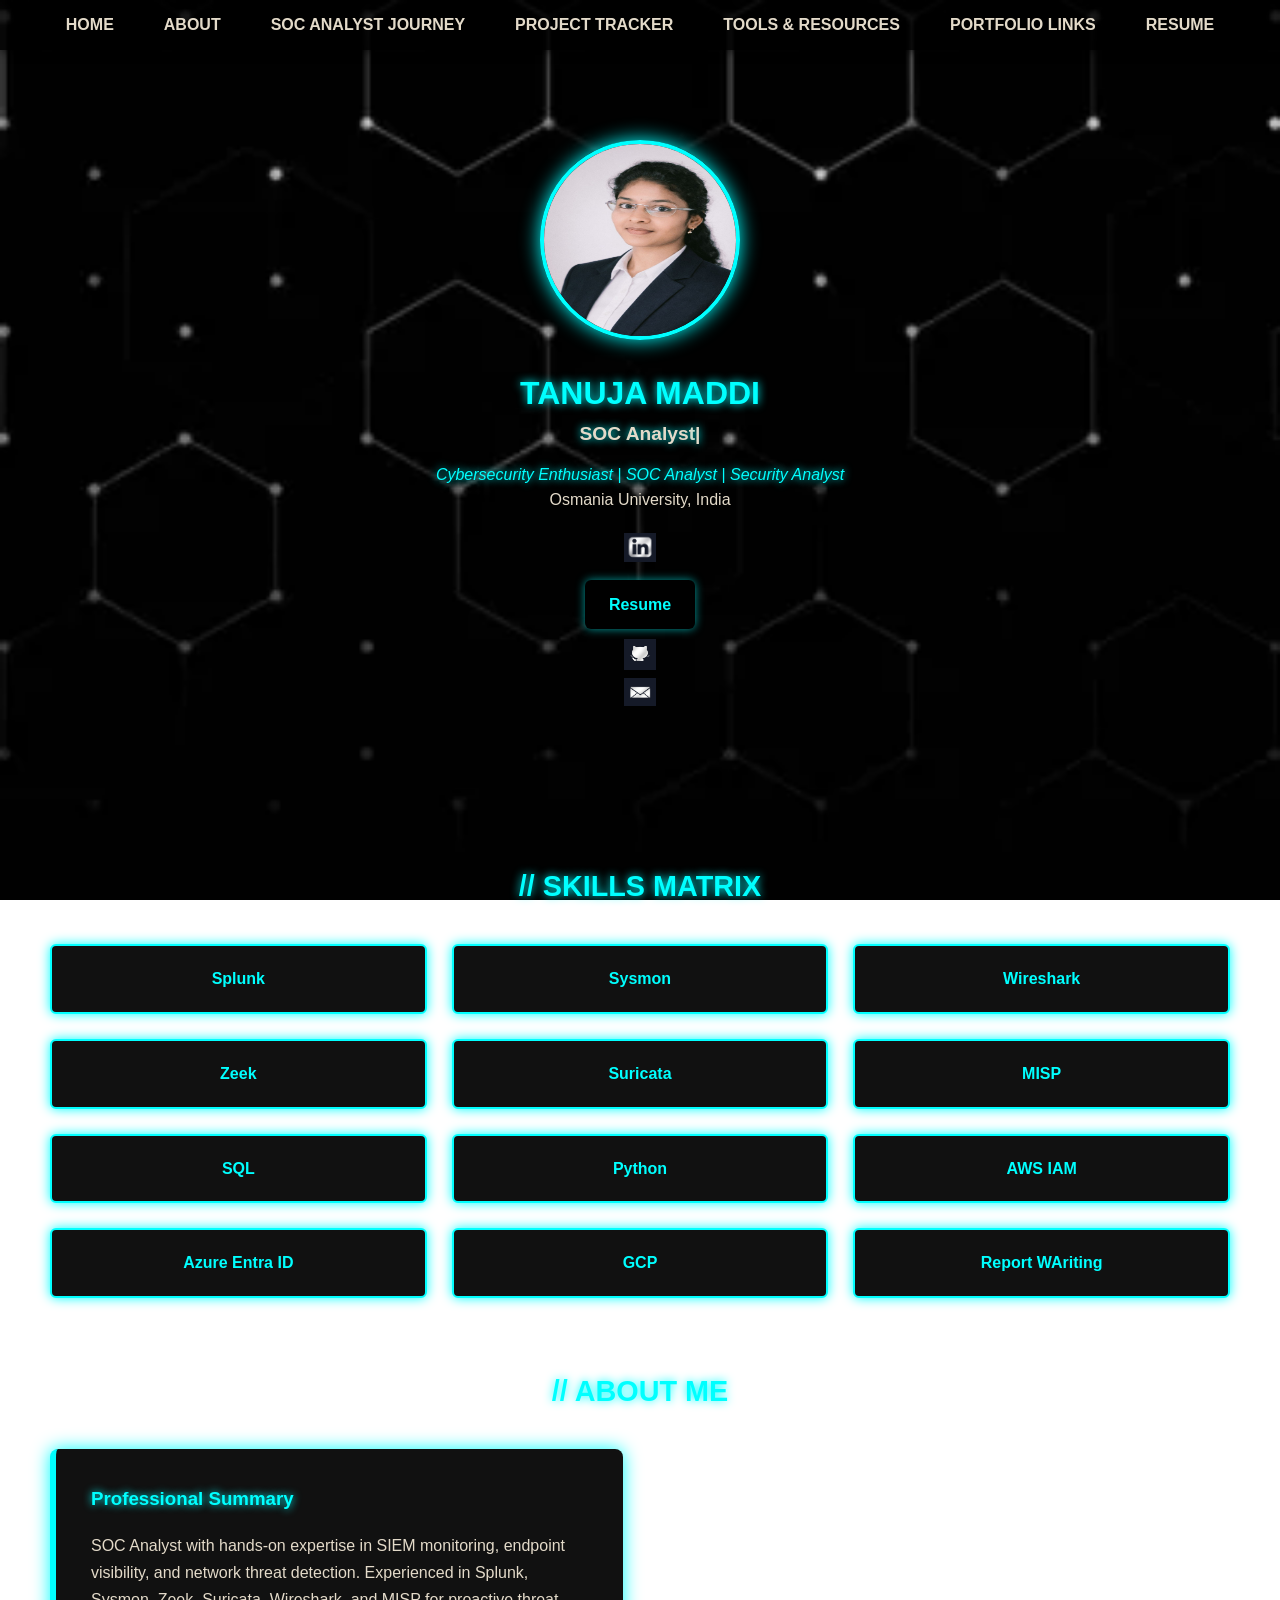
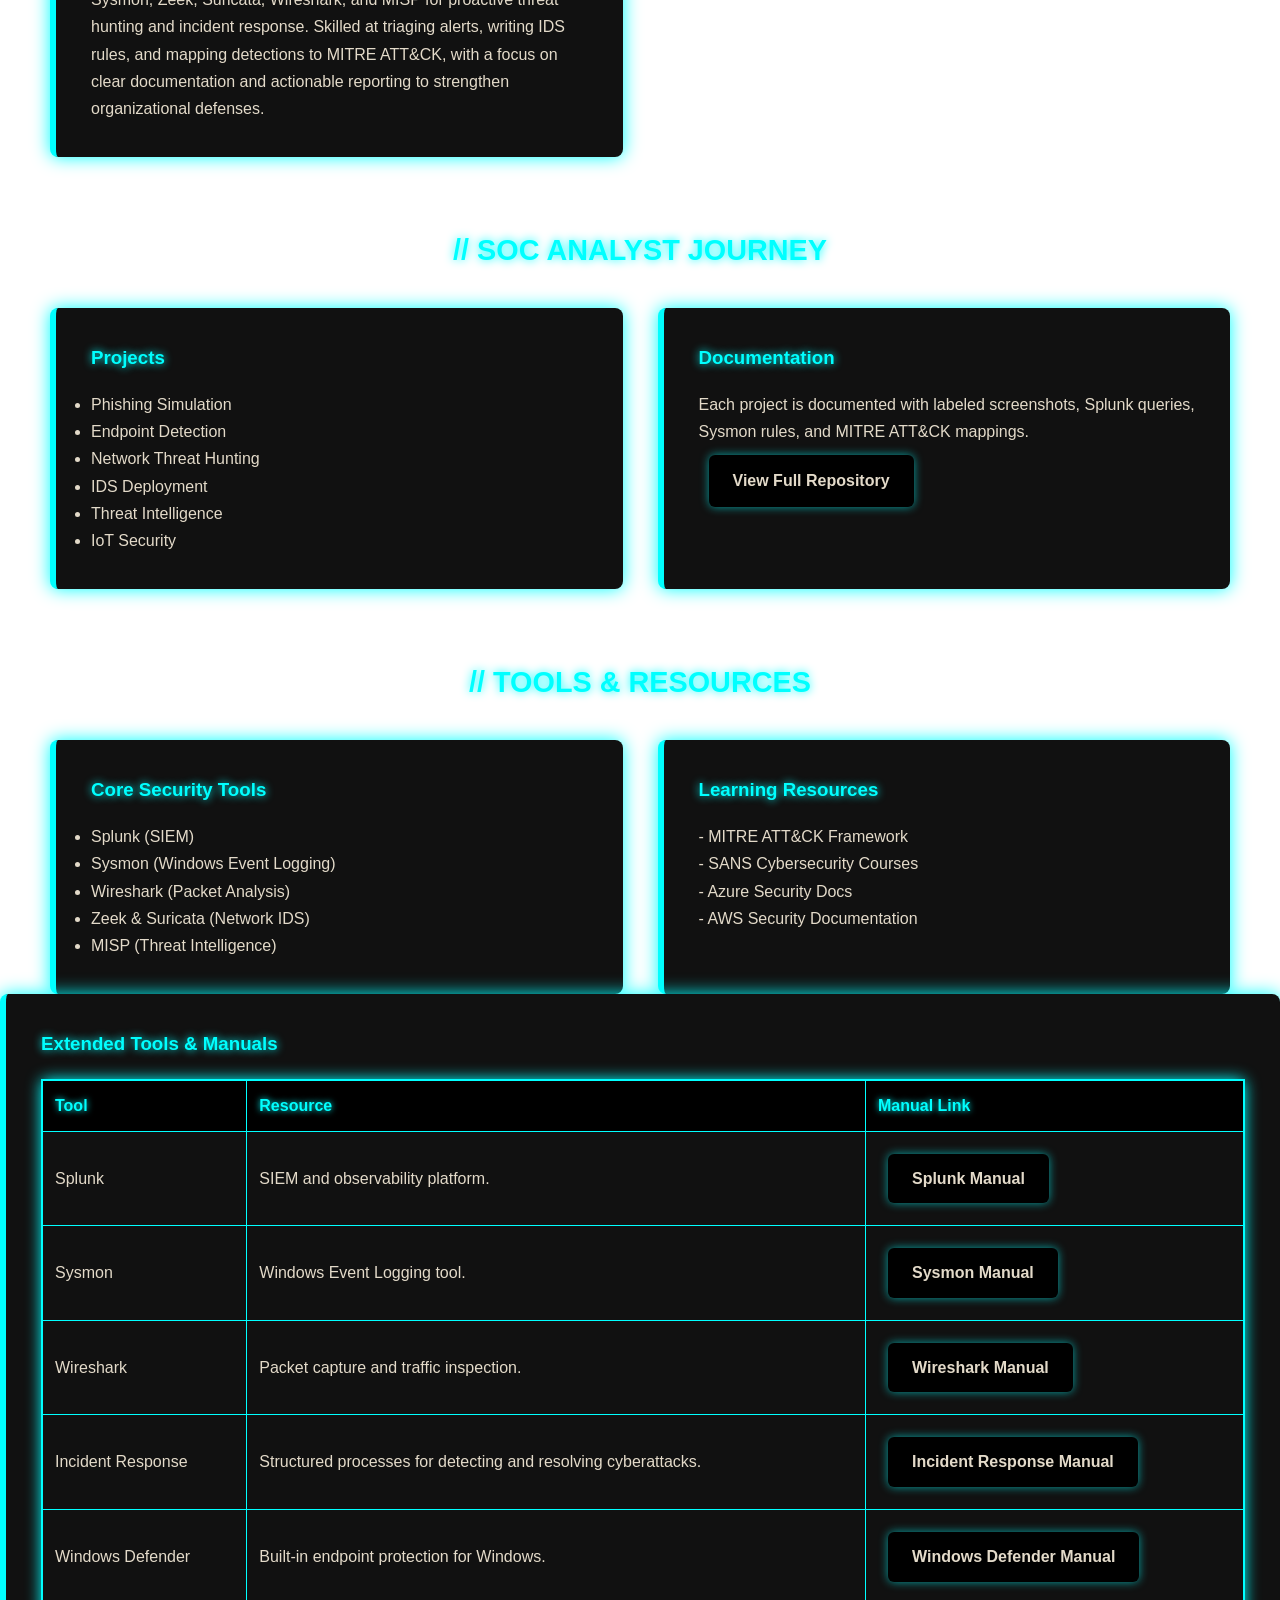
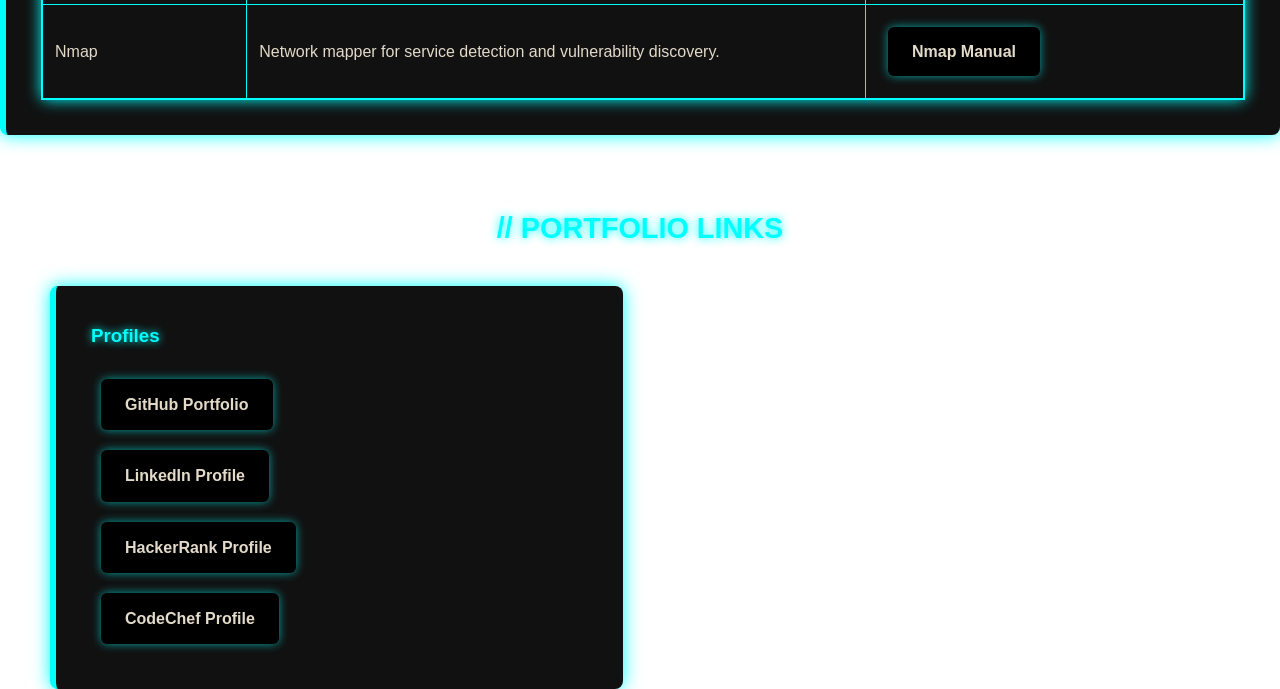
==== commit aad28f79: "Revise hero section, summary, and skills Updated the hero section with new role and tagline. Enhance" ====
--- a/index.html
+++ b/index.html
@@ -20,28 +20,43 @@
       <li><a href="resume.pdf" target="_blank">RESUME</a></li>
     </ul>
   </nav>
-
-  <!-- Hero / Home Section -->
-  <header id="home">
-    <div class="hero">
-      <img src="profile.jpg" alt="Profile photo of Tanuja Maddi" class="profile-img">
-      <h1>TANUJA MADDI</h1>
-      <h2 class="typewriter" id="role"></h2>
-      <p class="tagline">Cybersecurity Enthusiast | SOC Analyst in Training</p>
-      <p>Osmania University, India</p>
-      <div class="connect">
+<!-- Hero / Home Section -->
+<header id="home">
+  <div class="hero">
+    <img src="profile.jpg" alt="Profile photo of Tanuja Maddi" class="profile-img">
+    <h1>TANUJA MADDI</h1>
+    <h2 class="typewriter" id="role"></h2>
+    <p class="tagline">Cybersecurity Enthusiast | SOC Analyst | Security Analyst</p>
+    <p>Osmania University, India</p>
+    <div class="connect">
+      
+      <!-- LinkedIn + Resume -->
+      <div class="connect-item">
         <a href="https://linkedin.com/in/tanuja-reddy-03aa7b38a" target="_blank">
           <img src="linkedin.png" alt="LinkedIn logo" class="icon">
         </a>
+        <br>
+        <a href="resume.pdf" target="_blank" class="btn">Resume</a>
+      </div>
+
+      <!-- GitHub -->
+      <div class="connect-item">
         <a href="https://github.com/LetsLearn-08" target="_blank">
           <img src="github.png" alt="GitHub logo" class="icon">
         </a>
+      </div>
+
+      <!-- Email -->
+      <div class="connect-item">
         <a href="mailto:madditanujareddy@gmail.com">
           <img src="email.png" alt="Email icon" class="icon">
         </a>
       </div>
-    </div>
-  </header>
+
+    </div>
+  </div>
+</header>
+
 
   <!-- Skills Matrix -->
   <section id="skills">
@@ -57,6 +72,8 @@
       <div class="skill-box">Python</div>
       <div class="skill-box">AWS IAM</div>
       <div class="skill-box">Azure Entra ID</div>
+      <div class="skill-box">GCP</div>
+      <div class="skill-box">Report WAriting</div>
     </div>
   </section>
 
@@ -67,17 +84,9 @@
       <div class="about-card">
         <h3>Professional Summary</h3>
         <p>
-          SOC Analyst in training with hands-on experience in SIEM, IDS, and threat intelligence workflows. 
-          Skilled in incident detection, response documentation, and competitive coding. 
-          Passionate about cybersecurity and cloud security monitoring.
-        </p>
-      </div>
-      <div class="about-card">
-        <h3>Education</h3>
-        <p>
-          Bachelor of Computer Applications (BCA)<br>
-          Osmania University, Hyderabad<br>
-          Specialization: Cybersecurity & Networking
+           SOC Analyst with hands‑on expertise in SIEM monitoring, endpoint visibility, and network threat detection. Experienced in Splunk, Sysmon, Zeek, Suricata, Wireshark, and MISP for proactive threat hunting and incident response.
+          Skilled at triaging alerts, writing IDS rules, and mapping detections to MITRE ATT&CK, with a focus on clear documentation and actionable 
+          reporting to strengthen organizational defenses.
         </p>
       </div>
     </div>
@@ -88,14 +97,14 @@
     <h2>// SOC ANALYST JOURNEY</h2>
     <div class="about-grid">
       <div class="about-card">
-        <h3>Project Roadmap</h3>
+        <h3>Projects</h3>
         <ul>
-          <li><a href="https://github.com/LetsLearn-08/soc-analyst-journey/blob/main/project1_phishing.md" target="_blank">Project 1: Phishing Simulation</a></li>
-          <li><a href="https://github.com/LetsLearn-08/soc-analyst-journey/blob/main/project2_sysmon.md" target="_blank">Project 2: Endpoint Detection</a></li>
-          <li><a href="https://github.com/LetsLearn-08/soc-analyst-journey/blob/main/projects/project3_zeek.md" target="_blank">Project 3: Network Threat Hunting</a></li>
-          <li><a href="https://github.com/LetsLearn-08/soc-analyst-journey/blob/main/projects/project4_ids.md" target="_blank">Project 4: IDS Deployment</a></li>
-          <li><a href="https://github.com/LetsLearn-08/soc-analyst-journey/blob/main/projects/project5_threatintel.md" target="_blank">Project 5: Threat Intelligence</a></li>
-          <li><a href="https://github.com/LetsLearn-08/soc-analyst-journey/blob/main/projects/project8_iot.md" target="_blank">Project 8: IoT Security</a></li>
+          <li><a href="https://github.com/LetsLearn-08/soc-analyst-journey/blob/main/project1_phishing.md" target="_blank"> Phishing Simulation</a></li>
+          <li><a href="https://github.com/LetsLearn-08/soc-analyst-journey/blob/main/project2_sysmon.md" target="_blank"> Endpoint Detection</a></li>
+          <li><a href="https://github.com/LetsLearn-08/soc-analyst-journey/blob/main/projects/project3_zeek.md" target="_blank"> Network Threat Hunting</a></li>
+          <li><a href="https://github.com/LetsLearn-08/soc-analyst-journey/blob/main/projects/project4_ids.md" target="_blank"> IDS Deployment</a></li>
+          <li><a href="https://github.com/LetsLearn-08/soc-analyst-journey/blob/main/projects/project5_threatintel.md" target="_blank"> Threat Intelligence</a></li>
+          <li><a href="https://github.com/LetsLearn-08/soc-analyst-journey/blob/main/projects/project8_iot.md" target="_blank"> IoT Security</a></li>
         </ul>
       </div>
       <div class="about-card">
@@ -104,23 +113,6 @@
           Each project is documented with labeled screenshots, Splunk queries, Sysmon rules, and MITRE ATT&CK mappings.<br>
           <a href="https://github.com/LetsLearn-08/soc-analyst-journey" target="_blank" class="btn">View Full Repository</a>
         </p>
-      </div>
-    </div>
-  </section>
-
-  <!-- Project Tracker -->
-  <section id="projects">
-    <h2>// PROJECT TRACKER</h2>
-    <div class="project-grid">
-      <div class="project-card">
-        <h3>Phase Completion</h3>
-        <p>Track SOC Analyst projects and mark completed phases.</p>
-        <a href="https://github.com/LetsLearn-08/soc-analyst-journey" target="_blank" class="btn">View Repository</a>
-      </div>
-      <div class="project-card">
-        <h3>Current Status</h3>
-        <p>Monitor ongoing tasks, pending documentation, and screenshot proofs.</p>
-        <a href="https://github.com/LetsLearn-08/soc-analyst-journey/tree/main/proof" target="_blank" class="btn">View Proof Folder</a>
       </div>
     </div>
   </section>
@@ -208,12 +200,6 @@
         <a href="https://www.codechef.com/users/tanuja_08" target="_blank" class="btn">CodeChef Profile</a>
       </p>
     </div>
-    <div class="about-card">
-      <h3>Resume</h3>
-      <p>
-        <a href="resume.pdf" target="_blank" class="btn">Download Resume (PDF)</a>
-      </p>
-    </div>
   </div>
 </section>
 <script>
--- a/style.css
+++ b/style.css
@@ -95,6 +95,7 @@
   animation: fadeInDown 1s ease forwards;
 }
 
+
 /* Skills Matrix Grid */
 .skills-grid {
   display: grid;
@@ -324,3 +325,14 @@
 }
 .tools-table tr:nth-child(even) { animation-delay: 0.2s; }
 .tools-table tr:nth-child(odd) { animation-delay: 0.4s; }
+
+#role::after {
+  content: "|";
+  animation: blink 0.8s infinite;
+}
+@keyframes blink {
+  0% { opacity: 1; }
+  50% { opacity: 0; }
+  100% { opacity: 1; }
+}
+
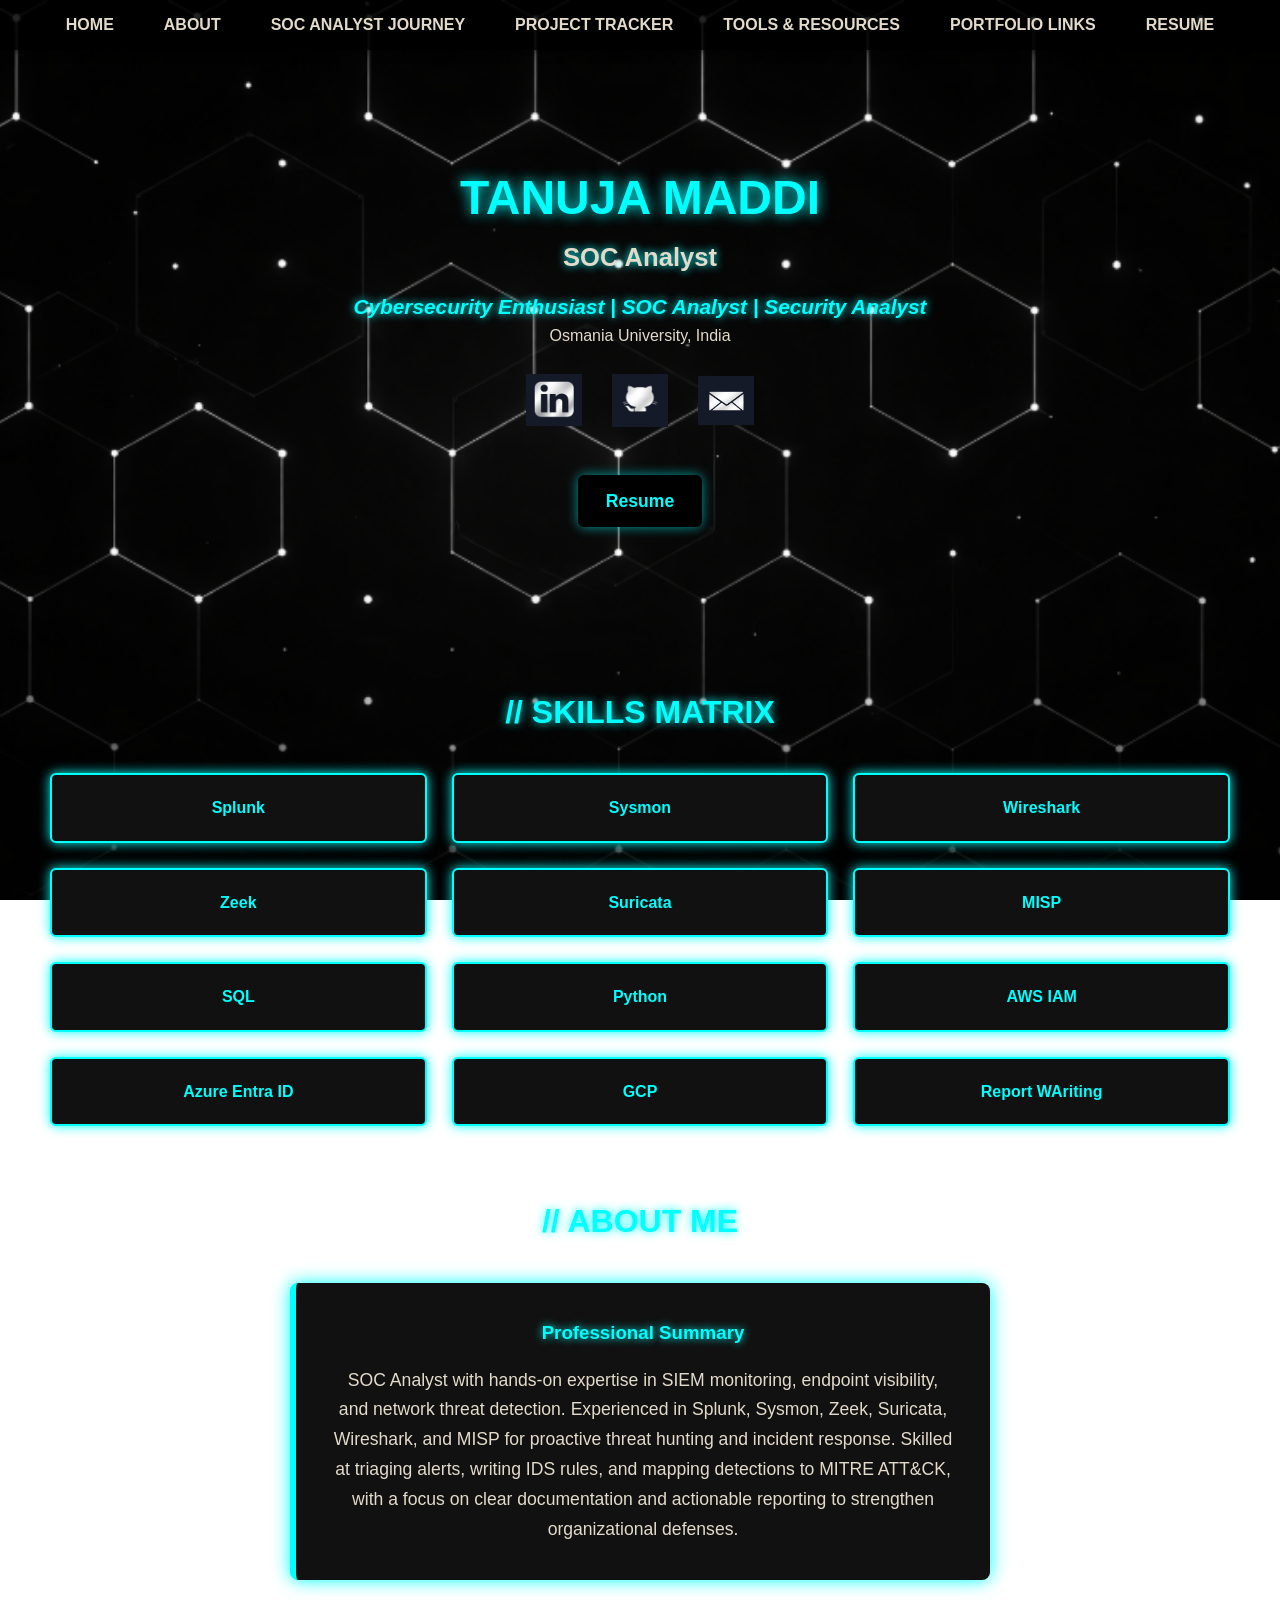
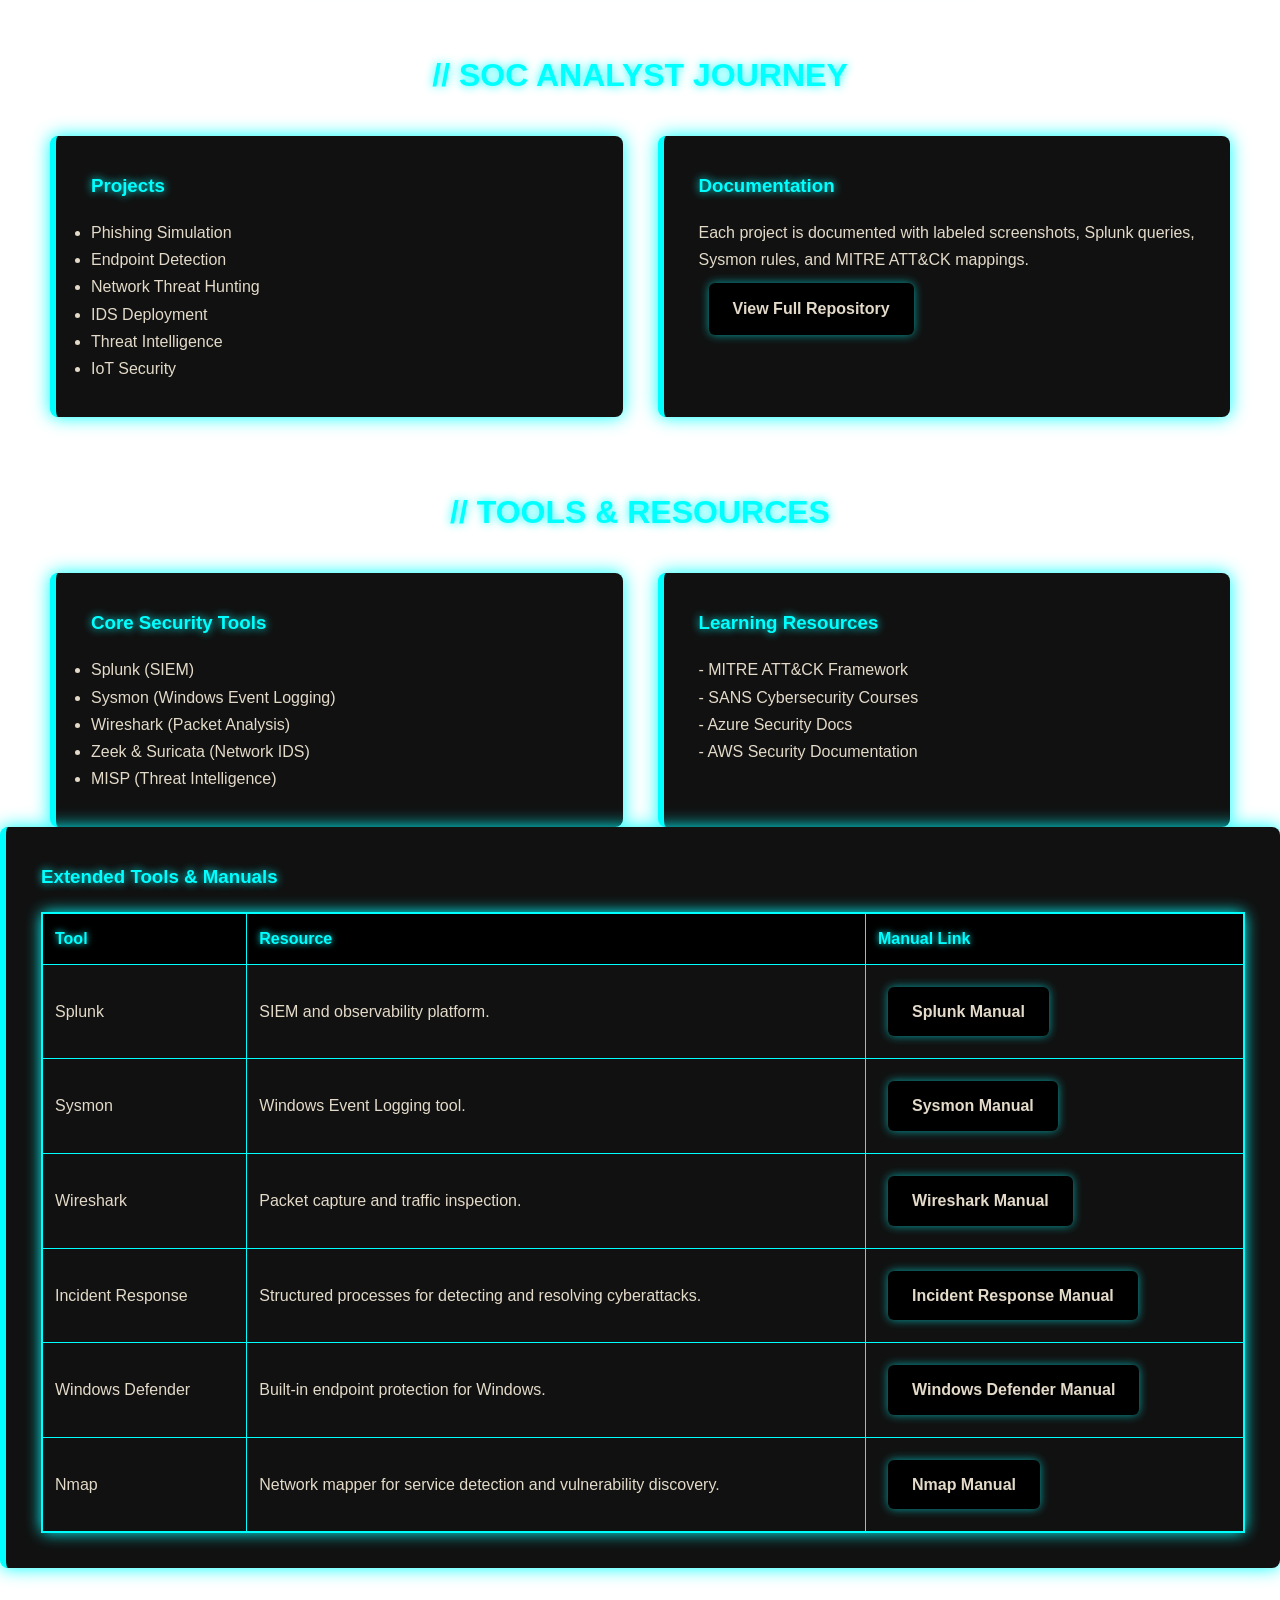
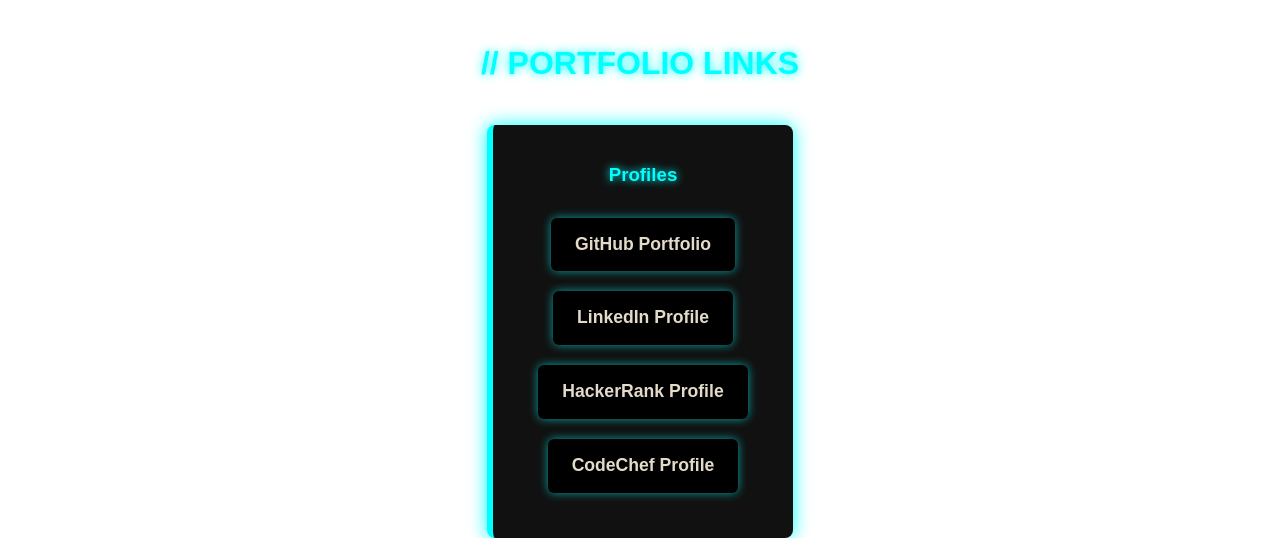
==== commit 4967ba9c: "Update index.html" ====
--- a/index.html
+++ b/index.html
@@ -20,42 +20,35 @@
       <li><a href="resume.pdf" target="_blank">RESUME</a></li>
     </ul>
   </nav>
-<!-- Hero / Home Section -->
+
+  <!-- Hero / Home Section -->
 <header id="home">
   <div class="hero">
-    <img src="profile.jpg" alt="Profile photo of Tanuja Maddi" class="profile-img">
     <h1>TANUJA MADDI</h1>
     <h2 class="typewriter" id="role"></h2>
-    <p class="tagline">Cybersecurity Enthusiast | SOC Analyst | Security Analyst</p>
+    <h3 class="tagline">Cybersecurity Enthusiast | SOC Analyst | Security Analyst</h3>
     <p>Osmania University, India</p>
+
+    <!-- Logos in one line -->
     <div class="connect">
-      
-      <!-- LinkedIn + Resume -->
-      <div class="connect-item">
-        <a href="https://linkedin.com/in/tanuja-reddy-03aa7b38a" target="_blank">
-          <img src="linkedin.png" alt="LinkedIn logo" class="icon">
-        </a>
-        <br>
-        <a href="resume.pdf" target="_blank" class="btn">Resume</a>
-      </div>
-
-      <!-- GitHub -->
-      <div class="connect-item">
-        <a href="https://github.com/LetsLearn-08" target="_blank">
-          <img src="github.png" alt="GitHub logo" class="icon">
-        </a>
-      </div>
-
-      <!-- Email -->
-      <div class="connect-item">
-        <a href="mailto:madditanujareddy@gmail.com">
-          <img src="email.png" alt="Email icon" class="icon">
-        </a>
-      </div>
-
+      <a href="https://linkedin.com/in/tanuja-reddy-03aa7b38a" target="_blank" aria-label="LinkedIn Profile">
+        <img src="linkedin.png" alt="LinkedIn logo" class="icon">
+      </a>
+      <a href="https://github.com/LetsLearn-08" target="_blank" aria-label="GitHub Profile">
+        <img src="github.png" alt="GitHub logo" class="icon">
+      </a>
+      <a href="mailto:madditanujareddy@gmail.com" aria-label="Email">
+        <img src="email.png" alt="Email icon" class="icon">
+      </a>
+    </div>
+
+    <!-- Resume button centered below -->
+    <div class="resume-center">
+      <a href="resume.pdf" target="_blank" class="btn">Resume</a>
     </div>
   </div>
 </header>
+
 
 
   <!-- Skills Matrix -->
--- a/style.css
+++ b/style.css
@@ -3,6 +3,46 @@
   margin: 0;
   padding: 0;
   box-sizing: border-box;
+}
+
+.connect {
+  margin-top: 25px;
+  display: flex;
+  justify-content: center;
+  align-items: center;
+  gap: 30px; /* spacing between logos */
+}
+
+.connect .icon {
+  width: 56px;   /* larger logos */
+  transition: transform 0.3s, filter 0.3s;
+}
+
+.connect .icon:hover {
+  transform: scale(1.3);
+  filter: drop-shadow(0 0 8px #00FFFF);
+}
+
+.resume-center {
+  margin-top: 30px;
+  text-align: center;
+}
+
+.resume-center .btn {
+  padding: 12px 28px;
+  font-size: 1.1em;
+  background-color: #000;
+  color: #00FFFF;
+  border-radius: 6px;
+  box-shadow: 0 0 12px rgba(0,255,255,0.6);
+  transition: all 0.3s ease;
+}
+
+.resume-center .btn:hover {
+  background-color: #111;
+  color: #FFFFFF;
+  box-shadow: 0 0 20px #00FFFF;
+  transform: translateY(-3px);
 }
 
 /* Body */
@@ -50,36 +90,34 @@
   animation: fadeIn 1.5s ease-in-out;
 }
 .profile-img {
-  width: 200px;
-  height: 200px;
-  border-radius: 50%; /* perfect circle */
-  border: 4px solid #00FFFF;
+  width: 220px; /* slightly larger profile image */
+  height: 220px;
+  border-radius: 50%;
+  
   box-shadow: 0 0 20px #00FFFF;
   animation: float 4s ease-in-out infinite;
 }
 .hero h1 {
-  color: #00FFFF;
-  text-shadow: 0 0 10px #00FFFF;
+  font-size: 3em; /* larger name */
+  color: #00FFFF;
+  text-shadow: 0 0 14px #00FFFF;
   margin-top: 20px;
 }
 .typewriter {
-  color: #E3DAC9;
-  font-size: 1.2em;
+  font-size: 1.6em; /* larger role text */
+  color: #E3DAC9;
   text-shadow: 0 0 8px #00FFFF;
 }
 .tagline {
+  font-size: 1.3em; /* more prominent tagline */
   font-style: italic;
   color: #00FFFF;
   margin-top: 12px;
   text-shadow: 0 0 8px #00FFFF;
   animation: fadeInUp 1.2s ease forwards;
 }
-.connect { margin-top: 20px; }
-.connect .icon {
-  width: 32px;
-  margin: 0 12px;
-  transition: transform 0.3s, filter 0.3s;
-}
+.connect { margin-top: 25px; }
+
 .connect .icon:hover {
   transform: scale(1.3);
   filter: drop-shadow(0 0 8px #00FFFF);
@@ -90,11 +128,25 @@
   color: #00FFFF;
   text-align: center;
   margin: 70px 0 35px;
-  font-size: 1.8em;
+  font-size: 2em; /* slightly larger headings */
   text-shadow: 0 0 10px #00FFFF;
   animation: fadeInDown 1s ease forwards;
 }
 
+/* Center About & Links */
+#about .about-card,
+#links .about-card {
+  text-align: center;
+}
+#about .about-card h3,
+#links .about-card h3 {
+  text-align: center;
+}
+#about .about-card p,
+#links .about-card p {
+  text-align: center;
+  font-size: 1.1em;
+}
 
 /* Skills Matrix Grid */
 .skills-grid {
@@ -200,33 +252,6 @@
 .tools-table tr:nth-child(even) { animation-delay: 0.2s; }
 .tools-table tr:nth-child(odd) { animation-delay: 0.4s; }
 
-/* Project Tracker Cards */
-.project-grid {
-  display: grid;
-  grid-template-columns: 1fr 1fr;
-  gap: 35px;
-  padding: 0 50px;
-}
-.project-card {
-  background-color: #111;
-  padding: 25px;
-  border: 2px solid #00FFFF;
-  border-radius: 8px;
-  box-shadow: 0 0 15px #00FFFF;
-  text-align: center;
-  color: #E3DAC9;
-  transition: transform 0.3s, box-shadow 0.3s;
-}
-.project-card h3 {
-  color: #00FFFF;
-  margin-bottom: 15px;
-  text-shadow: 0 0 8px #00FFFF;
-}
-.project-card:hover {
-  transform: scale(1.05);
-  box-shadow: 0 0 25px #00FFFF;
-}
-
 /* Buttons */
 .btn {
   display: inline-block;
@@ -265,74 +290,32 @@
   50% { transform: translateY(-12px); }
   100% { transform: translateY(0); }
 }
-
-/* Pulsing glow animation for Tools table */
 @keyframes pulseGlow {
   0%   { box-shadow: 0 0 10px #00FFFF; }
   50%  { box-shadow: 0 0 25px #00FFFF; }
   100% { box-shadow: 0 0 10px #00FFFF; }
 }
 
-.tools-table {
-  width: 100%;
-  border-collapse: collapse;
-  margin-top: 20px;
-  color: #E3DAC9; /* silver-white text */
-  border: 2px solid #00FFFF; /* bright teal border */
-  border-radius: 6px;
-  animation: pulseGlow 3s ease-in-out infinite; /* pulsing glow */
-}
-
-.tools-table th, .tools-table td {
-  border: 1px solid #00FFFF;
-  padding: 12px;
-  text-align: left;
-}
-
-.tools-table th {
-  background-color: #000;
-  color: #00FFFF;
-  text-shadow: 0 0 6px #00FFFF;
-}
-
-.tools-table tr:nth-child(even) {
-  background-color: #111;
-}
-
-.tools-table a {
-  color: #E3DAC9;
-  text-decoration: none;
-  transition: color 0.3s, text-shadow 0.3s;
-}
-
-.tools-table a:hover {
-  color: #00FFFF;
-  text-shadow: 0 0 6px #00FFFF;
-}
-
-/* Row hover glow effect */
-.tools-table tr:hover {
-  background-color: #222;
-  box-shadow: 0 0 12px #00FFFF;
-  transition: 0.3s ease;
-}
-
-/* Fade-in animation for rows */
-.tools-table tr {
-  opacity: 0;
-  transform: translateY(15px);
-  animation: fadeInUp 0.8s ease forwards;
-}
-.tools-table tr:nth-child(even) { animation-delay: 0.2s; }
-.tools-table tr:nth-child(odd) { animation-delay: 0.4s; }
-
-#role::after {
-  content: "|";
-  animation: blink 0.8s infinite;
-}
-@keyframes blink {
-  0% { opacity: 1; }
-  50% { opacity: 0; }
-  100% { opacity: 1; }
-}
-
+/* Center About Me and Portfolio Links sections */
+#about .about-grid,
+#links .about-grid {
+  display: flex;              /* override grid */
+  justify-content: center;    /* center horizontally */
+}
+
+#about .about-card,
+#links .about-card {
+  max-width: 700px;           /* keeps content neat */
+  text-align: center;         /* center text inside */
+}
+
+#about .about-card h3,
+#links .about-card h3 {
+  text-align: center;
+}
+
+#about .about-card p,
+#links .about-card p {
+  text-align: center;
+  font-size: 1.1em;
+}
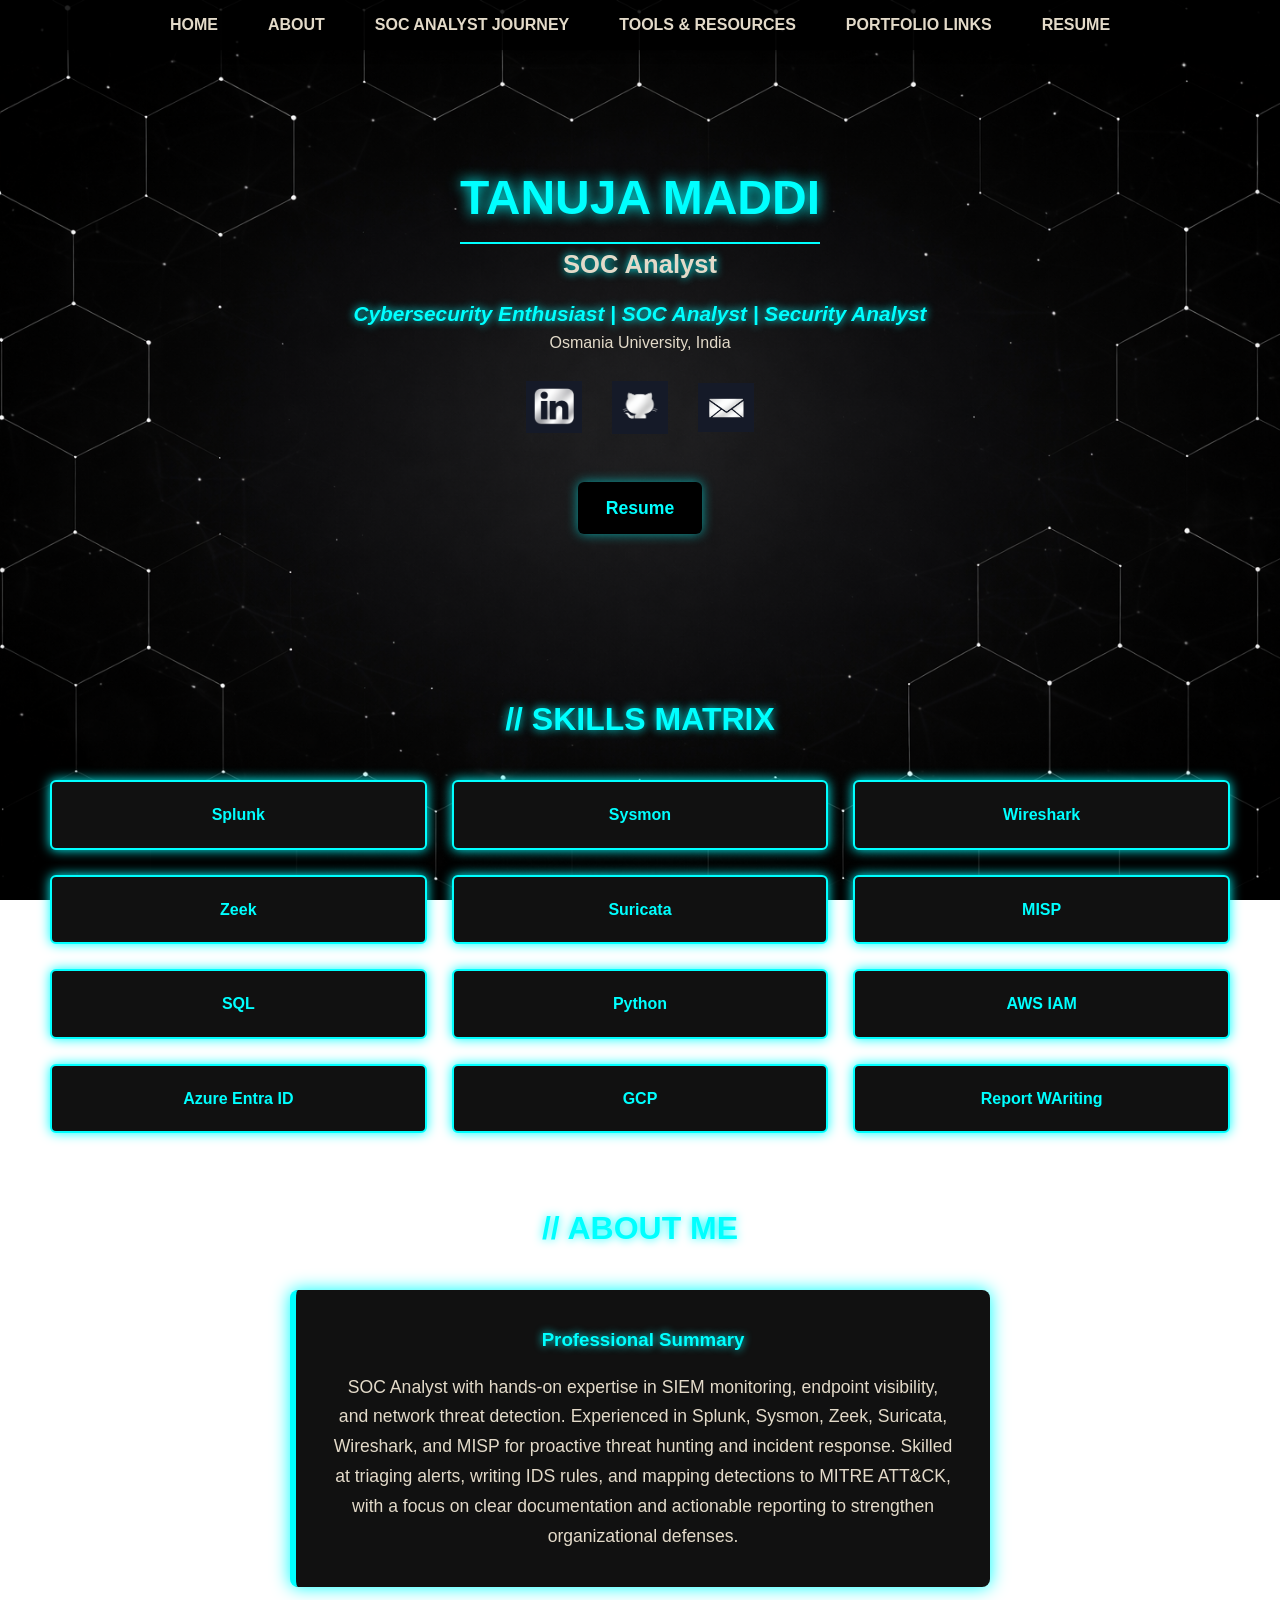
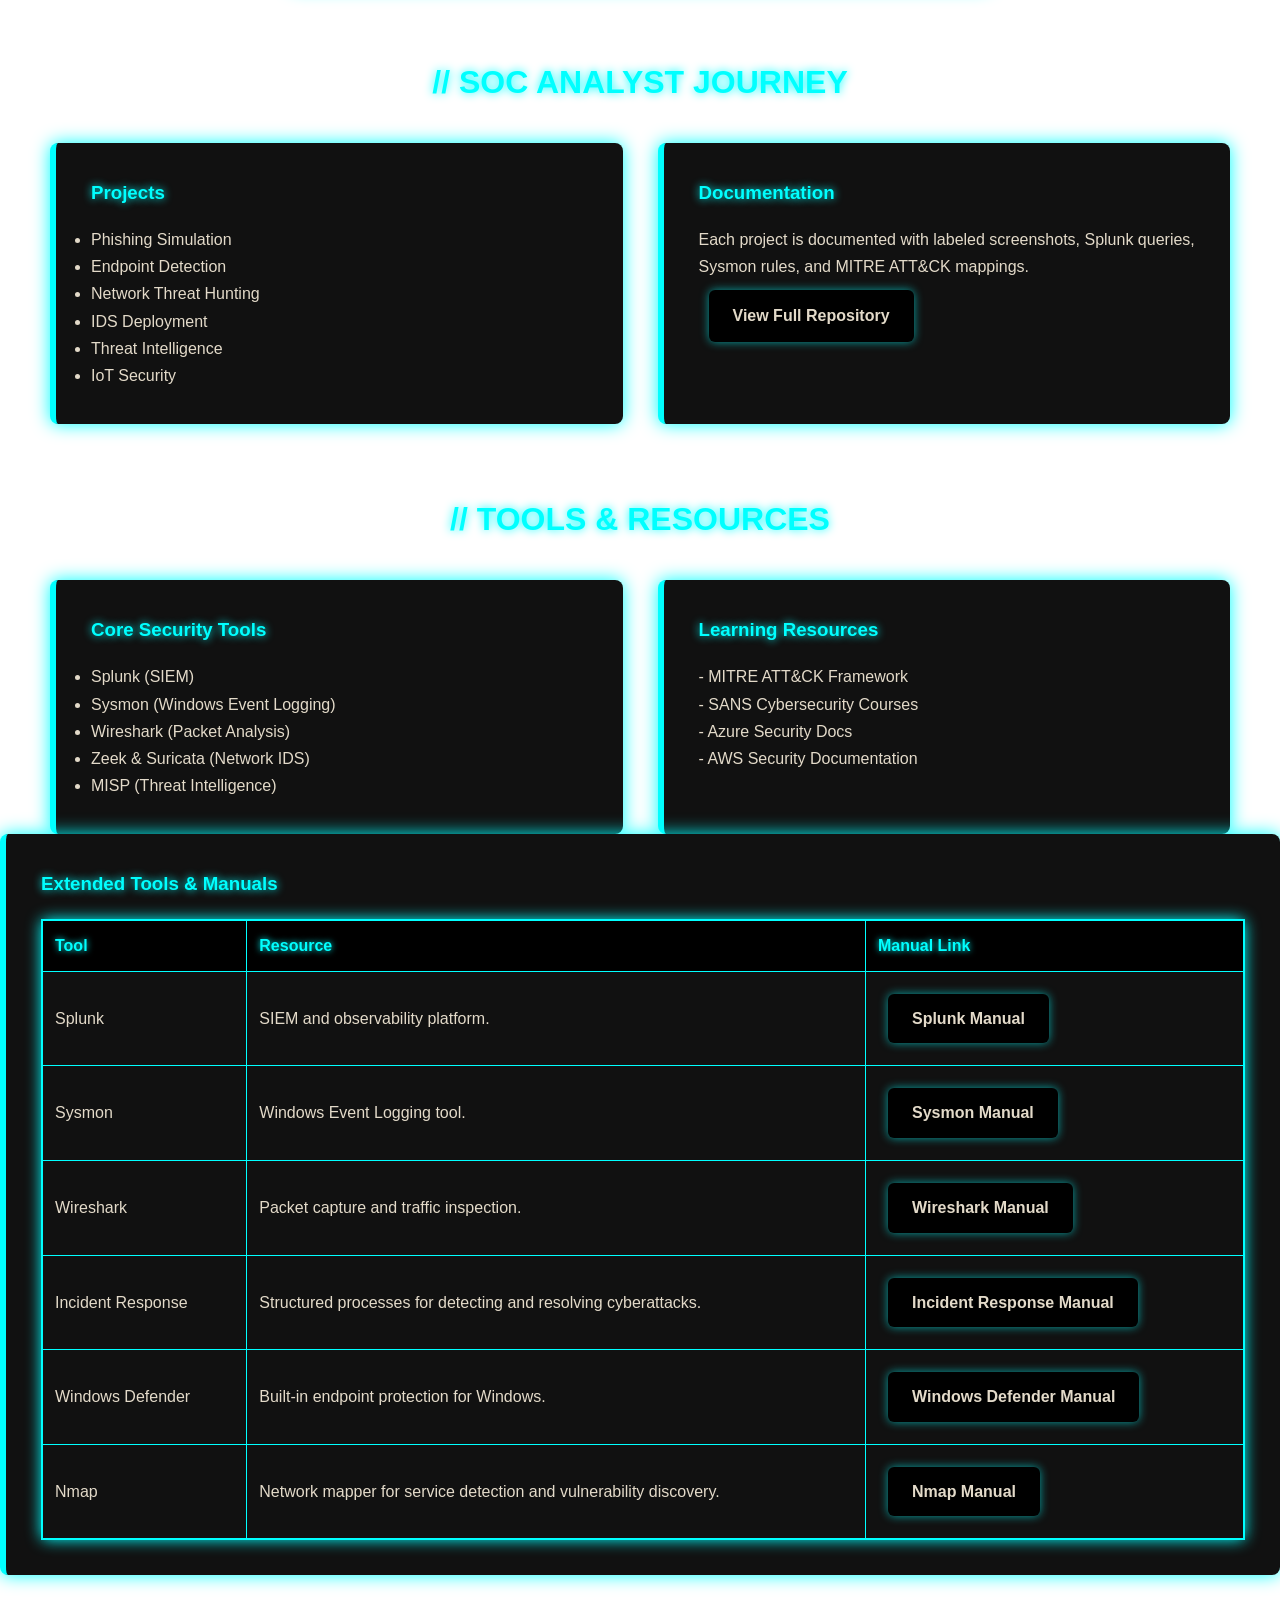
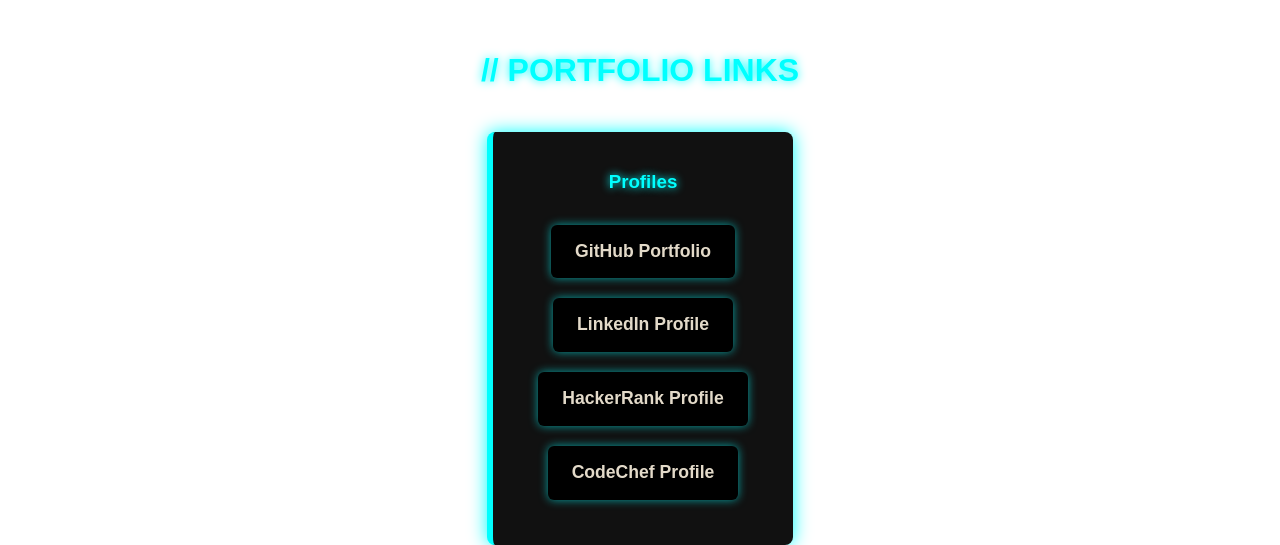
==== commit e0143674: "Remove PROJECT TRACKER link from navigation" ====
--- a/index.html
+++ b/index.html
@@ -14,7 +14,6 @@
       <li><a href="#home">HOME</a></li>
       <li><a href="#about">ABOUT</a></li>
       <li><a href="#journey">SOC ANALYST JOURNEY</a></li>
-      <li><a href="#projects">PROJECT TRACKER</a></li>
       <li><a href="#tools">TOOLS & RESOURCES</a></li>
       <li><a href="#links">PORTFOLIO LINKS</a></li>
       <li><a href="resume.pdf" target="_blank">RESUME</a></li>
--- a/style.css
+++ b/style.css
@@ -98,11 +98,15 @@
   animation: float 4s ease-in-out infinite;
 }
 .hero h1 {
-  font-size: 3em; /* larger name */
+  font-size: 3em;
   color: #00FFFF;
   text-shadow: 0 0 14px #00FFFF;
   margin-top: 20px;
-}
+  border-bottom: 2px solid #00FFFF; /* glowing underline */
+  display: inline-block;
+  padding-bottom: 5px;
+}
+
 .typewriter {
   font-size: 1.6em; /* larger role text */
   color: #E3DAC9;
